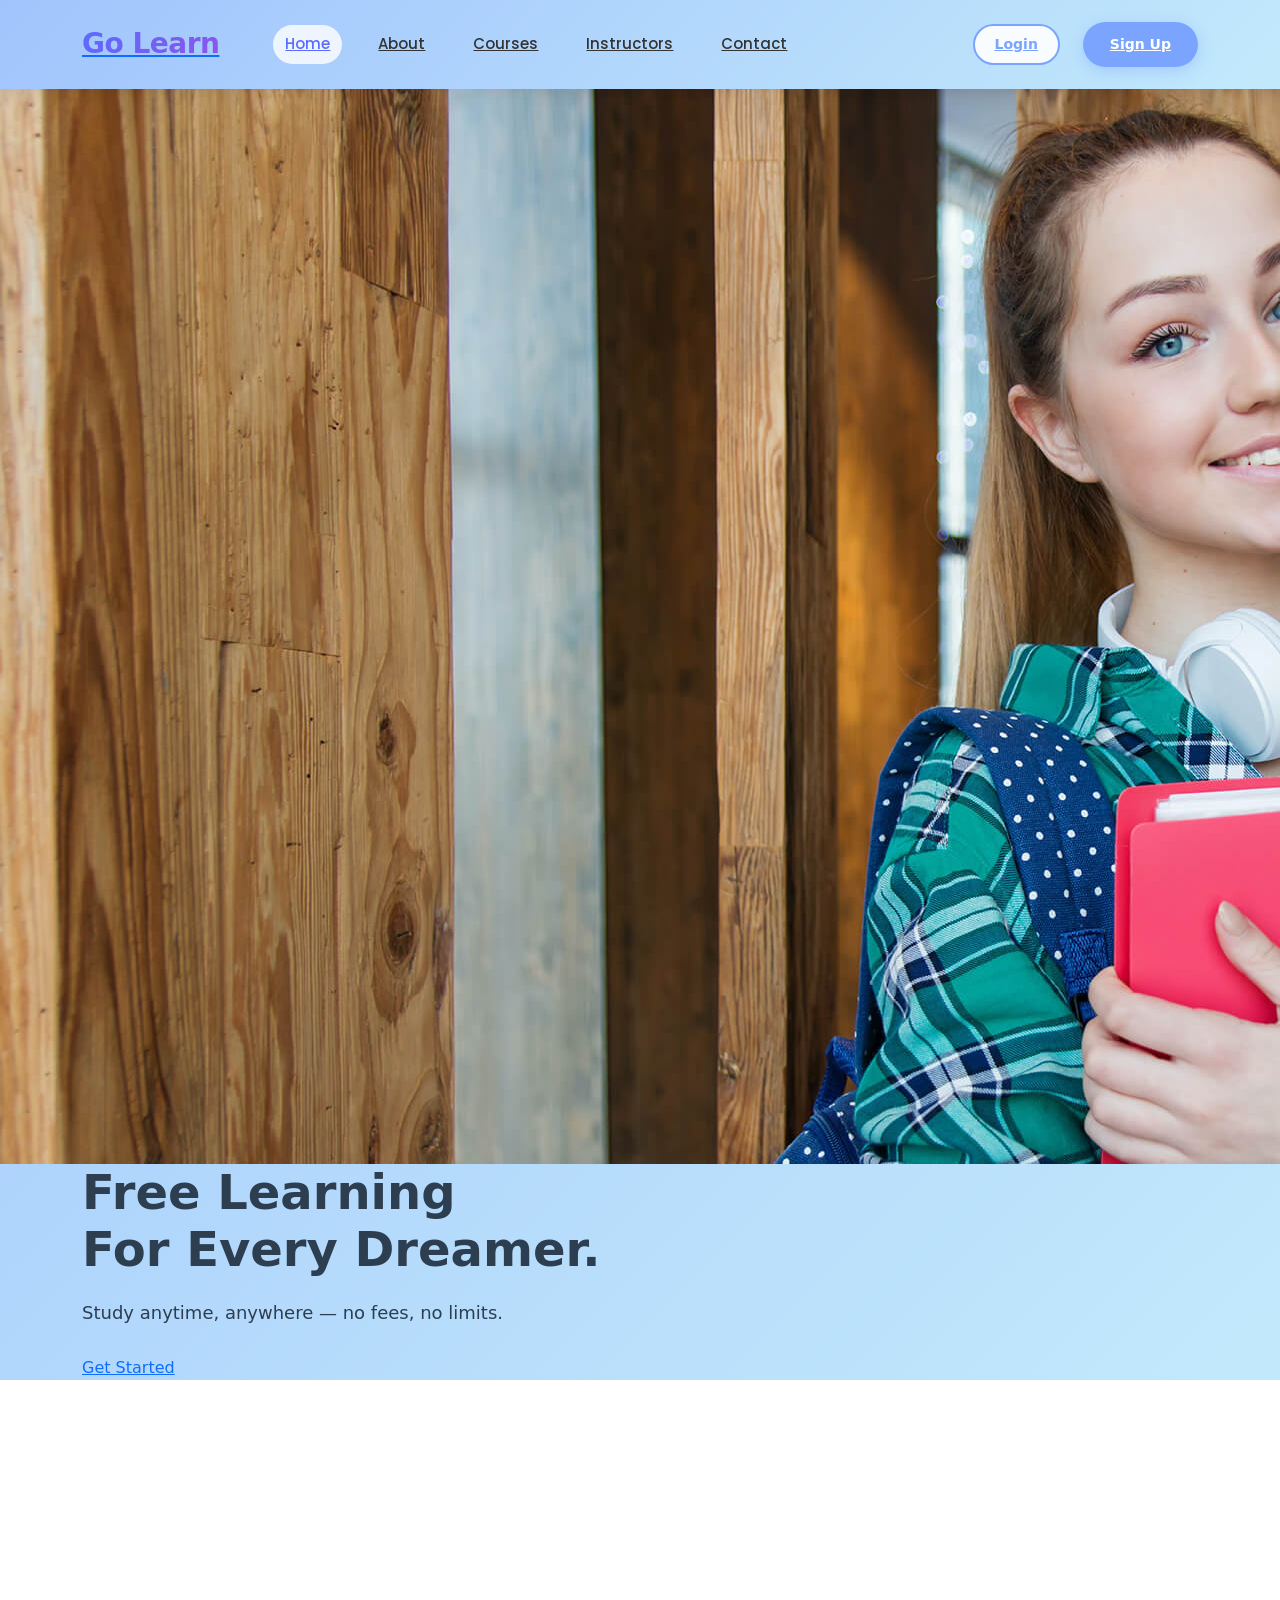
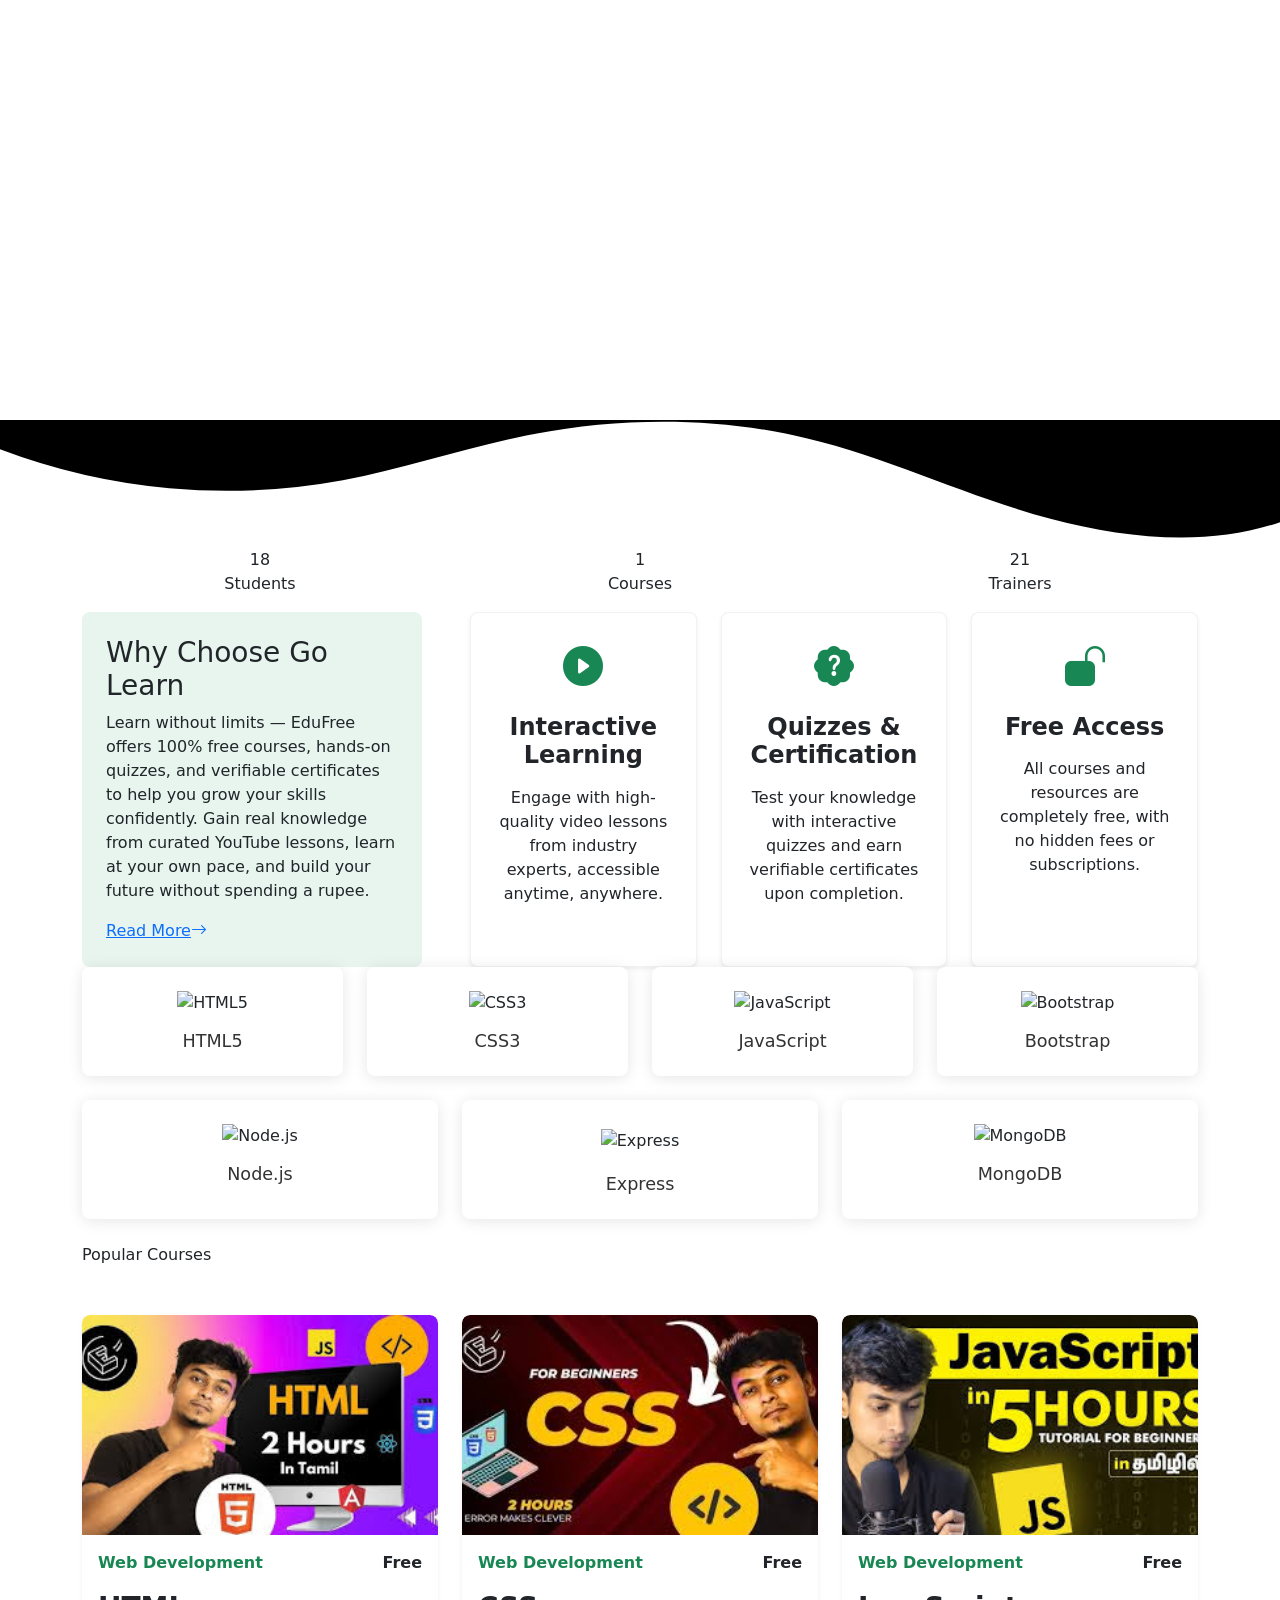
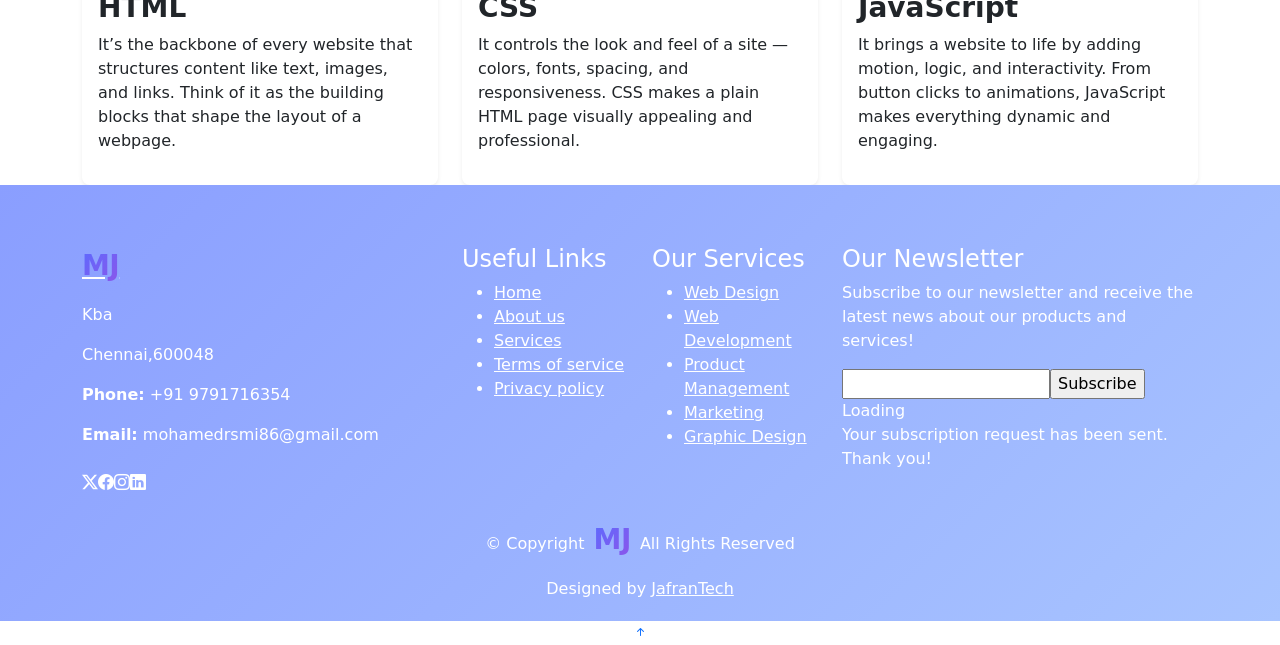
==== index.html @ d116681b "commit" ====
<!DOCTYPE html>
<html lang="en">

<head>
  <meta charset="utf-8">
  <meta content="width=device-width, initial-scale=1.0" name="viewport">
  <title>Index - Mentor Bootstrap Template</title>
  <meta name="description" content="">
  <meta name="keywords" content="">

  <!-- Favicons -->
  <link href="assets/img/favicon.png" rel="icon">
  <link href="assets/img/apple-touch-icon.png" rel="apple-touch-icon">

  <!-- Fonts -->
  <link href="https://fonts.googleapis.com" rel="preconnect">
  <link href="https://fonts.gstatic.com" rel="preconnect" crossorigin>
  <link href="https://fonts.googleapis.com/css2?family=Open+Sans:ital,wght@0,300;0,400;0,500;0,600;0,700;0,800;1,300;1,400;1,500;1,600;1,700;1,800&family=Poppins:ital,wght@0,100;0,200;0,300;0,400;0,500;0,600;0,700;0,800;0,900;1,100;1,200;1,300;1,400;1,500;1,600;1,700;1,800;1,900&family=Raleway:ital,wght@0,100;0,200;0,300;0,400;0,500;0,600;0,700;0,800;0,900;1,100;1,200;1,300;1,400;1,500;1,600;1,700;1,800;1,900&display=swap" rel="stylesheet">

  <!-- Vendor CSS Files -->
  <link href="assets/vendor/bootstrap/css/bootstrap.min.css" rel="stylesheet">
  <link href="assets/vendor/bootstrap-icons/bootstrap-icons.css" rel="stylesheet">
  <link href="assets/vendor/aos/aos.css" rel="stylesheet">
  <link href="assets/vendor/glightbox/css/glightbox.min.css" rel="stylesheet">
  <link href="assets/vendor/swiper/swiper-bundle.min.css" rel="stylesheet">

  <!-- Main CSS File -->
  <link href="assets/css/main.css" rel="stylesheet">
  <!-- Custom CSS -->
  <link href="assets/css/custom.css" rel="stylesheet">

  <!-- =======================================================
  * Template Name: Mentor
  * Template URL: https://bootstrapmade.com/mentor-free-education-bootstrap-theme/
  * Updated: Jul 07 2025 with Bootstrap v5.3.7
  * Author: BootstrapMade.com
  * License: https://bootstrapmade.com/license/
  ======================================================== -->
</head>

<body class="index-page">

  <header id="header" class="header d-flex align-items-center sticky-top">
    <div class="container-fluid container-xl position-relative d-flex align-items-center">
      <a href="index.html" class="logo d-flex align-items-center">
        <h1 class="sitename">Go Learn</h1>
      </a>

      <nav id="navmenu" class="navmenu">
        <ul>
          <li><a href="index.html" class="active">Home</a></li>
          <li><a href="about.html">About</a></li>
          <li><a href="courses.html">Courses</a></li>
          <li><a href="trainers.html">Instructors</a></li>
          <li><a href="contact.html">Contact</a></li>
        </ul>
        <i class="mobile-nav-toggle d-xl-none bi bi-list"></i>
      </nav>

      <div class="header-actions">
        <a href="login.html" class="btn-login me-2">Login</a>
        <a href="register.html" class="btn-getstarted">Sign Up</a>
      </div>
    </div>
  </header>
  
  <!-- Mobile Navigation Toggle Script -->
  <script>
    document.addEventListener('DOMContentLoaded', function() {
      const mobileNavToggle = document.querySelector('.mobile-nav-toggle');
      const navmenu = document.getElementById('navmenu');
      
      if (mobileNavToggle && navmenu) {
        mobileNavToggle.addEventListener('click', function(e) {
          navmenu.classList.toggle('mobile-nav-active');
          this.classList.toggle('bi-list');
          this.classList.toggle('bi-x');
        });
      }
      
      // Close mobile menu when clicking on a nav link
      document.querySelectorAll('#navmenu a').forEach(navLink => {
        navLink.addEventListener('click', () => {
          if (navmenu.classList.contains('mobile-nav-active')) {
            mobileNavToggle.click();
          }
        });
      });
    });
  </script>

  <main class="main">

    <!-- Hero Section -->
    <section id="hero" class="hero section">
      <img src="assets/img/hero-bg.jpg" alt="" data-aos="fade-in">
      <div class="container">
        <h2 data-aos="fade-up" data-aos-delay="100">Free Learning <br>For Every Dreamer.</h2>
        <p data-aos="fade-up" data-aos-delay="200">Study anytime, anywhere — no fees, no limits.</p>
        <div class="d-flex mt-4" data-aos="fade-up" data-aos-delay="300">
          <a href="courses.html" class="btn-get-started">Get Started</a>
        </div>
      </div>
    </section><!-- /Hero Section -->
    
    <!-- Video Section -->
    <section id="video" class="video-section" style="width: 100%; overflow: hidden; margin: 0; padding: 0; line-height: 0;">
      <video autoplay loop muted playsinline style="width: 100%; display: block; margin: 0; padding: 0; line-height: 0;">
        <source src="assets/video/ad.mp4" type="video/mp4">
        Your browser does not support the video tag.
      </video>
    </section><!-- /Video Section -->
    
    <div class="hero-shape">
      <svg data-name="Layer 1" xmlns="http://www.w3.org/2000/svg" viewBox="0 0 1200 120" preserveAspectRatio="none">
        <path d="M321.39,56.44c58-10.79,114.16-30.13,172-41.86,82.39-16.72,168.19-17.73,250.45-.39C823.78,31,906.67,72,985.66,92.83c70.05,18.48,146.53,26.09,214.34,3V0H0V27.35A600.21,600.21,0,0,0,321.39,56.44Z" class="shape-fill"></path>
      </svg>
    </div>
    
    <style>
      /* Section spacing */
      .section {
        padding: 0 !important;
      }
      /* Add space after video section */
      #video {
        margin-bottom: 30px;
      }
      /* Hide video controls and make it non-interactive */
      video::-webkit-media-controls {
        display: none !important;
      }
      video::-webkit-media-controls-enclosure {
        display: none !important;
      }
      video::-webkit-media-controls-panel {
        display: none !important;
      }
      video::-webkit-media-controls-play-button {
        display: none !important;
      }
      video::-webkit-media-controls-start-playback-button {
        display: none !important;
      }
      video::-webkit-media-controls-timeline {
        display: none !important;
      }
      video::-webkit-media-controls-current-time-display {
        display: none !important;
      }
      video::-webkit-media-controls-time-remaining-display {
        display: none !important;
      }
      video::-webkit-media-controls-mute-button {
        display: none !important;
      }
      video::-webkit-media-controls-volume-slider {
        display: none !important;
      }
      video::-webkit-media-controls-fullscreen-button {
        display: none !important;
      }
      
      /* Make video non-interactive */
      video {
        pointer-events: none;
        -webkit-tap-highlight-color: transparent;
        -webkit-touch-callout: none;
        -webkit-user-select: none;
        -khtml-user-select: none;
        -moz-user-select: none;
        -ms-user-select: none;
        user-select: none;
      }
      
      /* Remove any default video styling */
      video:focus {
        outline: none;
      }
    </style>

    <!-- Counts Section -->
    <section id="counts" class="section counts light-background">

      <div class="container" data-aos="fade-up" data-aos-delay="100">

        <div class="row gy-4">

          <div class="col-lg-4 col-md-6">
            <div class="stats-item text-center w-100 h-100">
              <span data-purecounter-start="0" data-purecounter-end="20" data-purecounter-duration="1" class="purecounter"></span>
              <p>Students</p>
            </div>
          </div><!-- End Stats Item -->

          <div class="col-lg-4 col-md-6">
            <div class="stats-item text-center w-100 h-100">
              <span data-purecounter-start="0" data-purecounter-end="1" data-purecounter-duration="1" class="purecounter"></span>
              <p>Courses</p>
            </div>
          </div><!-- End Stats Item -->

          

          <div class="col-lg-4 col-md-6">
            <div class="stats-item text-center w-100 h-100">
              <span data-purecounter-start="0" data-purecounter-end="24" data-purecounter-duration="1" class="purecounter"></span>
              <p>Trainers</p>
            </div>
          </div><!-- End Stats Item -->

        </div>

      </div>

    </section><!-- /Counts Section -->

    <!-- Why Us Section -->
    <section id="why-us" class="why-us section-bg">
      <div class="container" data-aos="fade-up">
        <div class="row gx-lg-5">
          <div class="col-lg-4 d-flex flex-column justify-content-center pe-lg-4">
            <div class="content p-4 rounded-3" style="background-color: #e7f5ee;">
              <h3>Why Choose Go Learn</h3>
              <p>
                Learn without limits — EduFree offers 100% free courses, hands-on quizzes, and verifiable certificates to help you grow your skills confidently. Gain real knowledge from curated YouTube lessons, learn at your own pace, and build your future without spending a rupee.
              </p>
              <div class="text-center text-lg-start">
                <a href="#" class="btn-read-more d-inline-flex align-items-center justify-content-center align-self-center">
                  <span>Read More</span>
                  <i class="bi bi-arrow-right"></i>
                </a>
              </div>
            </div>
          </div><!-- End Why Box -->

          <div class="col-lg-8 d-flex align-items-stretch">
            <div class="row g-4" data-aos="fade-up" data-aos-delay="200">
              <!-- Feature Card 1 -->
              <div class="col-md-4">
                <div class="feature-card h-100 p-4 rounded-3 bg-white shadow-sm">
                  <div class="feature-icon mb-3 text-center">
                    <i class="bi bi-play-circle-fill text-success" style="font-size: 2.5rem;"></i>
                  </div>
                  <h4 class="text-center mb-3 fw-semibold">Interactive Learning</h4>
                  <p class="text-center mb-0">Engage with high-quality video lessons from industry experts, accessible anytime, anywhere.</p>
                </div>
              </div>

              <!-- Feature Card 2 -->
              <div class="col-md-4">
                <div class="feature-card h-100 p-4 rounded-3 bg-white shadow-sm">
                  <div class="feature-icon mb-3 text-center">
                    <i class="bi bi-patch-question-fill text-success" style="font-size: 2.5rem;"></i>
                  </div>
                  <h4 class="text-center mb-3 fw-semibold">Quizzes & Certification</h4>
                  <p class="text-center mb-0">Test your knowledge with interactive quizzes and earn verifiable certificates upon completion.</p>
                </div>
              </div>

              <!-- Feature Card 3 -->
              <div class="col-md-4">
                <div class="feature-card h-100 p-4 rounded-3 bg-white shadow-sm">
                  <div class="feature-icon mb-3 text-center">
                    <i class="bi bi-unlock-fill text-success" style="font-size: 2.5rem;"></i>
                  </div>
                  <h4 class="text-center mb-3 fw-semibold">Free Access</h4>
                  <p class="text-center mb-0">All courses and resources are completely free, with no hidden fees or subscriptions.</p>
                </div>
              </div>
                </div>
              </div>
            </div>
          </div>

        </div>

      </div>

    </section><!-- /Why Us Section -->

    <!-- Tech Stack Section -->
    <section id="tech-stack" class="tech-stack section">
      <div class="container">
        <div class="row gy-4">
          <div class="col-lg-3 col-md-4 col-6" data-aos="fade-up" data-aos-delay="100">
            <div class="tech-item text-center p-4">
              <img src="https://cdn.jsdelivr.net/gh/devicons/devicon/icons/html5/html5-original.svg" alt="HTML5" class="img-fluid mb-3" style="height: 60px;">
              <h4>HTML5</h4>
            </div>
          </div>
          
          <div class="col-lg-3 col-md-4 col-6" data-aos="fade-up" data-aos-delay="200">
            <div class="tech-item text-center p-4">
              <img src="https://cdn.jsdelivr.net/gh/devicons/devicon/icons/css3/css3-original.svg" alt="CSS3" class="img-fluid mb-3" style="height: 60px;">
              <h4>CSS3</h4>
            </div>
          </div>
          
          <div class="col-lg-3 col-md-4 col-6" data-aos="fade-up" data-aos-delay="300">
            <div class="tech-item text-center p-4">
              <img src="https://cdn.jsdelivr.net/gh/devicons/devicon/icons/javascript/javascript-original.svg" alt="JavaScript" class="img-fluid mb-3" style="height: 60px;">
              <h4>JavaScript</h4>
            </div>
          </div>
          
          <div class="col-lg-3 col-md-4 col-6" data-aos="fade-up" data-aos-delay="400">
            <div class="tech-item text-center p-4">
              <img src="https://cdn.jsdelivr.net/gh/devicons/devicon/icons/bootstrap/bootstrap-original.svg" alt="Bootstrap" class="img-fluid mb-3" style="height: 60px;">
              <h4>Bootstrap</h4>
            </div>
          </div>
          
          <div class="col-lg-4 col-md-4 col-6 mx-auto" data-aos="fade-up" data-aos-delay="500">
            <div class="tech-item text-center p-4">
              <img src="https://cdn.jsdelivr.net/gh/devicons/devicon/icons/nodejs/nodejs-original.svg" alt="Node.js" class="img-fluid mb-3" style="height: 60px;">
              <h4>Node.js</h4>
            </div>
          </div>
          
          <div class="col-lg-4 col-md-4 col-6 mx-auto" data-aos="fade-up" data-aos-delay="600">
            <div class="tech-item text-center p-4">
              <img src="https://cdn.jsdelivr.net/gh/devicons/devicon/icons/express/express-original.svg" alt="Express" class="img-fluid mb-3" style="height: 60px; background: white; padding: 5px; border-radius: 4px;">
              <h4>Express</h4>
            </div>
          </div>
          
          <div class="col-lg-4 col-md-4 col-6 mx-auto" data-aos="fade-up" data-aos-delay="700">
            <div class="tech-item text-center p-4">
              <img src="https://cdn.jsdelivr.net/gh/devicons/devicon/icons/mongodb/mongodb-original.svg" alt="MongoDB" class="img-fluid mb-3" style="height: 60px;">
              <h4>MongoDB</h4>
            </div>
          </div>
        </div>
      </div>
    </section>
    <br><!-- /Tech Stack Section -->
    
    <style>
      /* Feature Cards Styling */
      .feature-card {
        transition: transform 0.3s ease, box-shadow 0.3s ease;
        border: 1px solid rgba(0, 0, 0, 0.05);
      }
      .feature-card:hover {
        transform: translateY(-5px);
        box-shadow: 0 10px 25px rgba(0, 0, 0, 0.1) !important;
      }
      .feature-icon i {
        transition: transform 0.3s ease;
      }
      .feature-card:hover .feature-icon i {
        transform: scale(1.1);
      }

      .tech-item {
        background: #fff;
        border-radius: 8px;
        box-shadow: 0 2px 15px rgba(0, 0, 0, 0.1);
        transition: transform 0.3s ease, box-shadow 0.3s ease;
        height: 100%;
      }
      .tech-item:hover {
        transform: translateY(-5px);
        box-shadow: 0 5px 20px rgba(0, 0, 0, 0.15);
      }
      .tech-item h4 {
        margin: 0;
        font-size: 1.1rem;
        color: #333;
      }
      /* Course card image styling */
      .course-item img {
        width: 100%;
        height: 200px; /* Fixed height for all images */
        object-fit: cover; /* Ensures the image covers the area while maintaining aspect ratio */
        object-position: center; /* Centers the image within the container */
        border-top-left-radius: 8px;
        border-top-right-radius: 8px;
      }
      /* Ensure the card takes full height and has consistent spacing */
      .course-item {
        display: flex;
        flex-direction: column;
        height: 100%;
        border-radius: 8px;
        overflow: hidden;
        box-shadow: 0 2px 15px rgba(0, 0, 0, 0.1);
        transition: transform 0.3s ease, box-shadow 0.3s ease;
      }
      .course-item:hover {
        transform: translateY(-5px);
        box-shadow: 0 5px 20px rgba(0, 0, 0, 0.15);
      }
      .course-content {
        flex: 1;
        padding: 20px;
        display: flex;
        flex-direction: column;
      }
      .description {
        flex: 1;
        margin-bottom: 15px;
      }
    </style>

    <!-- Courses Section -->
    <section id="courses" class="courses section">
      <div class="container" data-aos="fade-up">
        <!-- Section Title -->
        <div class="section-title mb-5">
         
          <p>Popular Courses</p>
        </div><!-- End Section Title -->

       <div class="row g-4">

  <!-- HTML COURSE -->
  <div class="col-lg-4 col-md-6 d-flex align-items-stretch" data-aos="zoom-in" data-aos-delay="100">
    <div class="course-item shadow-sm rounded-3 overflow-hidden d-flex flex-column w-100">
      <img src="assets/img/html thumbnail.jpeg" class="img-fluid" alt="HTML Course" style="height:220px; object-fit:cover;">
      <div class="course-content d-flex flex-column flex-grow-1 p-3">
        <div class="d-flex justify-content-between align-items-center mb-3">
          <p class="category mb-0 text-success fw-semibold">Web Development</p>
          <p class="price mb-0 fw-semibold">Free</p>
        </div>

        <h3 class="fw-bold"><a href="course-details.html" class="text-decoration-none text-dark">HTML</a></h3>
        <p class="description flex-grow-1 mb-3">It’s the backbone of every website that structures content like text, images, and links.
          Think of it as the building blocks that shape the layout of a webpage.</p>
      </div>
    </div>
  </div>
  <!-- End Course Item -->

  <!-- CSS COURSE -->
  <div class="col-lg-4 col-md-6 d-flex align-items-stretch" data-aos="zoom-in" data-aos-delay="200">
    <div class="course-item shadow-sm rounded-3 overflow-hidden d-flex flex-column w-100">
      <img src="assets/img/css thumbnail.jpeg" class="img-fluid" alt="CSS Course" style="height:220px; object-fit:cover;">
      <div class="course-content d-flex flex-column flex-grow-1 p-3">
        <div class="d-flex justify-content-between align-items-center mb-3">
          <p class="category mb-0 text-success fw-semibold">Web Development</p>
          <p class="price mb-0 fw-semibold">Free</p>
        </div>

        <h3 class="fw-bold"><a href="course-details.html" class="text-decoration-none text-dark">CSS</a></h3>
        <p class="description flex-grow-1 mb-3">It controls the look and feel of a site — colors, fonts, spacing, and responsiveness.
          CSS makes a plain HTML page visually appealing and professional.</p>

        <div class="trainer d-flex justify-content-between align-items-center mt-auto">
        
          
        </div>
      </div>
    </div>
  </div>
  <!-- End Course Item -->

  <!-- JAVASCRIPT COURSE -->
  <div class="col-lg-4 col-md-6 d-flex align-items-stretch" data-aos="zoom-in" data-aos-delay="300">
    <div class="course-item shadow-sm rounded-3 overflow-hidden d-flex flex-column w-100">
      <img src="assets/img/js thumbnail.jpeg" class="img-fluid" alt="JavaScript Course" style="height:220px; object-fit:cover;">
      <div class="course-content d-flex flex-column flex-grow-1 p-3">
        <div class="d-flex justify-content-between align-items-center mb-3">
          <p class="category mb-0 text-success fw-semibold">Web Development</p>
          <p class="price mb-0 fw-semibold">Free</p>
        </div>

        <h3 class="fw-bold"><a href="course-details.html" class="text-decoration-none text-dark">JavaScript</a></h3>
        <p class="description flex-grow-1 mb-3">It brings a website to life by adding motion, logic, and interactivity.
          From button clicks to animations, JavaScript makes everything dynamic and engaging.</p>

        <div class="trainer d-flex justify-content-between align-items-center mt-auto">
          
      </div>
    </div>
  </div>
  <!-- End Course Item -->

</div>

      </div>
    </section><!-- /Courses Section -->

  
   

  </main>

  <footer id="footer" class="footer position-relative light-background">

    <div class="container footer-top">
      <div class="row gy-4">
        <div class="col-lg-4 col-md-6 footer-about">
          <a href="index.html" class="logo d-flex align-items-center">
            <span class="sitename">MJ</span>
          </a>
          <div class="footer-contact pt-3">
            <p>Kba </p>
            <p>Chennai,600048</p>
            <p class="mt-3"><strong>Phone:</strong> <span>+91 9791716354</span></p>
            <p><strong>Email:</strong> <span>mohamedrsmi86@gmail.com</span></p>
          </div>
          <div class="social-links d-flex mt-4">
            <a href=""><i class="bi bi-twitter-x"></i></a>
            <a href=""><i class="bi bi-facebook"></i></a>
            <a href=""><i class="bi bi-instagram"></i></a>
            <a href=""><i class="bi bi-linkedin"></i></a>
          </div>
        </div>

        <div class="col-lg-2 col-md-3 footer-links">
          <h4>Useful Links</h4>
          <ul>
            <li><a href="#">Home</a></li>
            <li><a href="#">About us</a></li>
            <li><a href="#">Services</a></li>
            <li><a href="#">Terms of service</a></li>
            <li><a href="#">Privacy policy</a></li>
          </ul>
        </div>

        <div class="col-lg-2 col-md-3 footer-links">
          <h4>Our Services</h4>
          <ul>
            <li><a href="#">Web Design</a></li>
            <li><a href="#">Web Development</a></li>
            <li><a href="#">Product Management</a></li>
            <li><a href="#">Marketing</a></li>
            <li><a href="#">Graphic Design</a></li>
          </ul>
        </div>

        <div class="col-lg-4 col-md-12 footer-newsletter">
          <h4>Our Newsletter</h4>
          <p>Subscribe to our newsletter and receive the latest news about our products and services!</p>
          <form action="forms/newsletter.php" method="post" class="php-email-form">
            <div class="newsletter-form"><input type="email" name="email"><input type="submit" value="Subscribe"></div>
            <div class="loading">Loading</div>
            <div class="error-message"></div>
            <div class="sent-message">Your subscription request has been sent. Thank you!</div>
          </form>
        </div>

      </div>
    </div>

    <div class="container copyright text-center mt-4">
      <p>© <span>Copyright</span> <strong class="px-1 sitename">MJ</strong> <span>All Rights Reserved</span></p>
      <div class="credits">
        <!-- All the links in the footer should remain intact. -->
        <!-- You can delete the links only if you've purchased the pro version. -->
        <!-- Licensing information: https://bootstrapmade.com/license/ -->
        <!-- Purchase the pro version with working PHP/AJAX contact form: [buy-url] -->
        Designed by <a href="#">JafranTech</a>
      </div>
    </div>

  </footer>

  <!-- Scroll Top -->
  <a href="#" id="scroll-top" class="scroll-top d-flex align-items-center justify-content-center"><i class="bi bi-arrow-up-short"></i></a>

  <!-- Preloader -->
  <div id="preloader"></div>

  <!-- Vendor JS Files -->
  <script src="assets/vendor/bootstrap/js/bootstrap.bundle.min.js"></script>
  <script src="assets/vendor/php-email-form/validate.js"></script>
  <script src="assets/vendor/aos/aos.js"></script>
  <script src="assets/vendor/glightbox/js/glightbox.min.js"></script>
  <script src="assets/vendor/purecounter/purecounter_vanilla.js"></script>
  <script src="assets/vendor/swiper/swiper-bundle.min.js"></script>

  <!-- Main JS File -->
  <script src="assets/js/main.js"></script>

</body>

</html>
---- assets/css/main.css ----
/**
* Template Name: Mentor
* Template URL: https://bootstrapmade.com/mentor-free-education-bootstrap-theme/
* Updated: Jul 07 2025 with Bootstrap v5.3.7
* Author: BootstrapMade.com
* License: https://bootstrapmade.com/license/
*/

/*--------------------------------------------------------------
# Font & Color Variables
# Help: https://bootstrapmade.com/color-system/
--------------------------------------------------------------*/
/* Fonts */
:root {
  --default-font: "Open Sans",  system-ui, -apple-system, "Segoe UI", Roboto, "Helvetica Neue", Arial, "Noto Sans", "Liberation Sans", sans-serif, "Apple Color Emoji", "Segoe UI Emoji", "Segoe UI Symbol", "Noto Color Emoji";
  --heading-font: "Raleway",  sans-serif;
  --nav-font: "Poppins",  sans-serif;
}

/* Global Colors - The following color variables are used throughout the website. Updating them here will change the color scheme of the entire website */
:root { 
  --background-color: #ffffff; /* Background color for the entire website, including individual sections */
  --default-color: #444444; /* Default color used for the majority of the text content across the entire website */
  --heading-color: #37423b; /* Color for headings, subheadings and title throughout the website */
  --accent-color: #5fcf80; /* Accent color that represents your brand on the website. It's used for buttons, links, and other elements that need to stand out */
  --surface-color: #ffffff; /* The surface color is used as a background of boxed elements within sections, such as cards, icon boxes, or other elements that require a visual separation from the global background. */
  --contrast-color: #ffffff; /* Contrast color for text, ensuring readability against backgrounds of accent, heading, or default colors. */
}

/* Nav Menu Colors - The following color variables are used specifically for the navigation menu. They are separate from the global colors to allow for more customization options */
:root {
  --nav-color: #272828;  /* The default color of the main navmenu links */
  --nav-hover-color: #5fcf80; /* Applied to main navmenu links when they are hovered over or active */
  --nav-mobile-background-color: #ffffff; /* Used as the background color for mobile navigation menu */
  --nav-dropdown-background-color: #ffffff; /* Used as the background color for dropdown items that appear when hovering over primary navigation items */
  --nav-dropdown-color: #272828; /* Used for navigation links of the dropdown items in the navigation menu. */
  --nav-dropdown-hover-color: #5fcf80; /* Similar to --nav-hover-color, this color is applied to dropdown navigation links when they are hovered over. */
}

/* Color Presets - These classes override global colors when applied to any section or element, providing reuse of the sam color scheme. */

.light-background {
  --background-color: #f9f9f9;
  --surface-color: #ffffff;
}

.dark-background {
  --background-color: #060606;
  --default-color: #ffffff;
  --heading-color: #ffffff;
  --surface-color: #252525;
  --contrast-color: #ffffff;
}

/* Smooth scroll */
:root {
  scroll-behavior: smooth;
}

/*--------------------------------------------------------------
# General Styling & Shared Classes
--------------------------------------------------------------*/
body {
  color: var(--default-color);
  background-color: var(--background-color);
  font-family: var(--default-font);
}

a {
  color: var(--accent-color);
  text-decoration: none;
  transition: 0.3s;
}

a:hover {
  color: color-mix(in srgb, var(--accent-color), transparent 25%);
  text-decoration: none;
}

h1,
h2,
h3,
h4,
h5,
h6 {
  color: var(--heading-color);
  font-family: var(--heading-font);
}

/* PHP Email Form Messages
------------------------------*/
.php-email-form .error-message {
  display: none;
  background: #df1529;
  color: #ffffff;
  text-align: left;
  padding: 15px;
  margin-bottom: 24px;
  font-weight: 600;
}

.php-email-form .sent-message {
  display: none;
  color: #ffffff;
  background: #059652;
  text-align: center;
  padding: 15px;
  margin-bottom: 24px;
  font-weight: 600;
}

.php-email-form .loading {
  display: none;
  background: var(--surface-color);
  text-align: center;
  padding: 15px;
  margin-bottom: 24px;
}

.php-email-form .loading:before {
  content: "";
  display: inline-block;
  border-radius: 50%;
  width: 24px;
  height: 24px;
  margin: 0 10px -6px 0;
  border: 3px solid var(--accent-color);
  border-top-color: var(--surface-color);
  animation: php-email-form-loading 1s linear infinite;
}

@keyframes php-email-form-loading {
  0% {
    transform: rotate(0deg);
  }

  100% {
    transform: rotate(360deg);
  }
}

/* Pulsating Play Button
------------------------------*/
.pulsating-play-btn {
  width: 94px;
  height: 94px;
  background: radial-gradient(var(--accent-color) 50%, color-mix(in srgb, var(--accent-color), transparent 75%) 52%);
  border-radius: 50%;
  display: block;
  position: relative;
  overflow: hidden;
}

.pulsating-play-btn:before {
  content: "";
  position: absolute;
  width: 120px;
  height: 120px;
  animation-delay: 0s;
  animation: pulsate-play-btn 2s;
  animation-direction: forwards;
  animation-iteration-count: infinite;
  animation-timing-function: steps;
  opacity: 1;
  border-radius: 50%;
  border: 5px solid color-mix(in srgb, var(--accent-color), transparent 30%);
  top: -15%;
  left: -15%;
  background: rgba(198, 16, 0, 0);
}

.pulsating-play-btn:after {
  content: "";
  position: absolute;
  left: 50%;
  top: 50%;
  transform: translateX(-40%) translateY(-50%);
  width: 0;
  height: 0;
  border-top: 10px solid transparent;
  border-bottom: 10px solid transparent;
  border-left: 15px solid #fff;
  z-index: 100;
  transition: all 400ms cubic-bezier(0.55, 0.055, 0.675, 0.19);
}

.pulsating-play-btn:hover:before {
  content: "";
  position: absolute;
  left: 50%;
  top: 50%;
  transform: translateX(-40%) translateY(-50%);
  width: 0;
  height: 0;
  border: none;
  border-top: 10px solid transparent;
  border-bottom: 10px solid transparent;
  border-left: 15px solid #fff;
  z-index: 200;
  animation: none;
  border-radius: 0;
}

.pulsating-play-btn:hover:after {
  border-left: 15px solid var(--accent-color);
  transform: scale(20);
}

@keyframes pulsate-play-btn {
  0% {
    transform: scale(0.6, 0.6);
    opacity: 1;
  }

  100% {
    transform: scale(1, 1);
    opacity: 0;
  }
}

/*--------------------------------------------------------------
# Global Header
--------------------------------------------------------------*/
.header {
  color: var(--default-color);
  background-color: var(--background-color);
  padding: 15px 0;
  transition: all 0.5s;
  z-index: 997;
}

.header .logo {
  line-height: 1;
}

.header .logo img {
  max-height: 36px;
  margin-right: 8px;
}

.header .logo h1 {
  font-weight: 700;
  font-size: 30px;
  margin: 0;
  letter-spacing: 1px;
  text-transform: uppercase;
  color: var(--accent-color);
}

.header .btn-getstarted,
.header .btn-getstarted:focus {
  color: var(--contrast-color);
  background: var(--accent-color);
  font-size: 14px;
  padding: 8px 25px;
  margin: 0 0 0 30px;
  border-radius: 50px;
  transition: 0.3s;
}

.header .btn-getstarted:hover,
.header .btn-getstarted:focus:hover {
  color: var(--contrast-color);
  background: color-mix(in srgb, var(--accent-color), transparent 15%);
}

@media (max-width: 1200px) {
  .header .logo {
    order: 1;
  }

  .header .btn-getstarted {
    order: 2;
    margin: 0 15px 0 0;
    padding: 6px 15px;
  }

  .header .navmenu {
    order: 3;
  }
}

.scrolled .header {
  box-shadow: 0px 0 18px rgba(0, 0, 0, 0.1);
}

/*--------------------------------------------------------------
# Navigation Menu
--------------------------------------------------------------*/
/* Navmenu - Desktop */
@media (min-width: 1200px) {
  .navmenu {
    padding: 0;
  }

  .navmenu ul {
    margin: 0;
    padding: 0;
    display: flex;
    list-style: none;
    align-items: center;
  }

  .navmenu li {
    position: relative;
  }

  .navmenu a,
  .navmenu a:focus {
    color: var(--nav-color);
    padding: 18px 15px;
    font-size: 16px;
    font-family: var(--nav-font);
    font-weight: 400;
    display: flex;
    align-items: center;
    justify-content: space-between;
    white-space: nowrap;
    transition: 0.3s;
  }

  .navmenu a i,
  .navmenu a:focus i {
    font-size: 12px;
    line-height: 0;
    margin-left: 5px;
    transition: 0.3s;
  }

  .navmenu li:last-child a {
    padding-right: 0;
  }

  .navmenu li:hover>a,
  .navmenu .active,
  .navmenu .active:focus {
    color: var(--nav-hover-color);
  }

  .navmenu .dropdown ul {
    margin: 0;
    padding: 10px 0;
    background: var(--nav-dropdown-background-color);
    display: block;
    position: absolute;
    visibility: hidden;
    left: 14px;
    top: 130%;
    opacity: 0;
    transition: 0.3s;
    border-radius: 4px;
    z-index: 99;
    box-shadow: 0px 0px 30px rgba(0, 0, 0, 0.1);
  }

  .navmenu .dropdown ul li {
    min-width: 200px;
  }

  .navmenu .dropdown ul a {
    padding: 10px 20px;
    font-size: 15px;
    text-transform: none;
    color: var(--nav-dropdown-color);
  }

  .navmenu .dropdown ul a i {
    font-size: 12px;
  }

  .navmenu .dropdown ul a:hover,
  .navmenu .dropdown ul .active:hover,
  .navmenu .dropdown ul li:hover>a {
    color: var(--nav-dropdown-hover-color);
  }

  .navmenu .dropdown:hover>ul {
    opacity: 1;
    top: 100%;
    visibility: visible;
  }

  .navmenu .dropdown .dropdown ul {
    top: 0;
    left: -90%;
    visibility: hidden;
  }

  .navmenu .dropdown .dropdown:hover>ul {
    opacity: 1;
    top: 0;
    left: -100%;
    visibility: visible;
  }
}

/* Navmenu - Mobile */
@media (max-width: 1199px) {
  .mobile-nav-toggle {
    color: var(--nav-color);
    font-size: 28px;
    line-height: 0;
    margin-right: 10px;
    cursor: pointer;
    transition: color 0.3s;
  }

  .navmenu {
    padding: 0;
    z-index: 9997;
  }

  .navmenu ul {
    display: none;
    list-style: none;
    position: absolute;
    inset: 60px 20px 20px 20px;
    padding: 10px 0;
    margin: 0;
    border-radius: 6px;
    background-color: var(--nav-mobile-background-color);
    border: 1px solid color-mix(in srgb, var(--default-color), transparent 90%);
    box-shadow: none;
    overflow-y: auto;
    transition: 0.3s;
    z-index: 9998;
  }

  .navmenu a,
  .navmenu a:focus {
    color: var(--nav-dropdown-color);
    padding: 10px 20px;
    font-family: var(--nav-font);
    font-size: 17px;
    font-weight: 500;
    display: flex;
    align-items: center;
    justify-content: space-between;
    white-space: nowrap;
    transition: 0.3s;
  }

  .navmenu a i,
  .navmenu a:focus i {
    font-size: 12px;
    line-height: 0;
    margin-left: 5px;
    width: 30px;
    height: 30px;
    display: flex;
    align-items: center;
    justify-content: center;
    border-radius: 50%;
    transition: 0.3s;
    background-color: color-mix(in srgb, var(--accent-color), transparent 90%);
  }

  .navmenu a i:hover,
  .navmenu a:focus i:hover {
    background-color: var(--accent-color);
    color: var(--contrast-color);
  }

  .navmenu a:hover,
  .navmenu .active,
  .navmenu .active:focus {
    color: var(--nav-dropdown-hover-color);
  }

  .navmenu .active i,
  .navmenu .active:focus i {
    background-color: var(--accent-color);
    color: var(--contrast-color);
    transform: rotate(180deg);
  }

  .navmenu .dropdown ul {
    position: static;
    display: none;
    z-index: 99;
    padding: 10px 0;
    margin: 10px 20px;
    background-color: var(--nav-dropdown-background-color);
    transition: all 0.5s ease-in-out;
  }

  .navmenu .dropdown ul ul {
    background-color: rgba(33, 37, 41, 0.1);
  }

  .navmenu .dropdown>.dropdown-active {
    display: block;
    background-color: rgba(33, 37, 41, 0.03);
  }

  .mobile-nav-active {
    overflow: hidden;
  }

  .mobile-nav-active .mobile-nav-toggle {
    color: #fff;
    position: absolute;
    font-size: 32px;
    top: 15px;
    right: 15px;
    margin-right: 0;
    z-index: 9999;
  }

  .mobile-nav-active .navmenu {
    position: fixed;
    overflow: hidden;
    inset: 0;
    background: rgba(33, 37, 41, 0.8);
    transition: 0.3s;
  }

  .mobile-nav-active .navmenu>ul {
    display: block;
  }
}

/*--------------------------------------------------------------
# Global Footer
--------------------------------------------------------------*/
.footer {
  color: var(--default-color);
  background-color: var(--background-color);
  font-size: 14px;
  padding-bottom: 50px;
  position: relative;
}

.footer .footer-top {
  padding-top: 50px;
}

.footer .footer-about .logo {
  margin-bottom: 0;
}

.footer .footer-about .logo img {
  max-height: 40px;
  margin-right: 6px;
}

.footer .footer-about .logo span {
  font-size: 26px;
  font-weight: 700;
  letter-spacing: 1px;
  font-family: var(--heading-font);
  color: var(--heading-color);
}

.footer .footer-about p {
  font-size: 14px;
  font-family: var(--heading-font);
}

.footer .social-links a {
  display: flex;
  align-items: center;
  justify-content: center;
  width: 40px;
  height: 40px;
  border-radius: 50%;
  border: 1px solid color-mix(in srgb, var(--default-color), transparent 50%);
  font-size: 16px;
  color: color-mix(in srgb, var(--default-color), transparent 30%);
  margin-right: 10px;
  transition: 0.3s;
}

.footer .social-links a:hover {
  color: var(--accent-color);
  border-color: var(--accent-color);
}

.footer h4 {
  font-size: 16px;
  font-weight: bold;
  position: relative;
  padding-bottom: 12px;
}

.footer .footer-links {
  margin-bottom: 30px;
}

.footer .footer-links ul {
  list-style: none;
  padding: 0;
  margin: 0;
}

.footer .footer-links ul i {
  padding-right: 2px;
  font-size: 12px;
  line-height: 0;
}

.footer .footer-links ul li {
  padding: 10px 0;
  display: flex;
  align-items: center;
}

.footer .footer-links ul li:first-child {
  padding-top: 0;
}

.footer .footer-links ul a {
  color: color-mix(in srgb, var(--default-color), transparent 30%);
  display: inline-block;
  line-height: 1;
}

.footer .footer-links ul a:hover {
  color: var(--accent-color);
}

.footer .footer-contact p {
  margin-bottom: 5px;
}

.footer .footer-newsletter .newsletter-form {
  margin-top: 30px;
  margin-bottom: 15px;
  padding: 6px 8px;
  position: relative;
  border-radius: 50px;
  border: 1px solid color-mix(in srgb, var(--default-color), transparent 80%);
  display: flex;
  background-color: var(--surface-color);
  transition: 0.3s;
}

.footer .footer-newsletter .newsletter-form:focus-within {
  border-color: var(--accent-color);
}

.footer .footer-newsletter .newsletter-form input[type=email] {
  border: 0;
  padding: 4px 8px;
  width: 100%;
  background-color: var(--surface-color);
  color: var(--default-color);
}

.footer .footer-newsletter .newsletter-form input[type=email]:focus-visible {
  outline: none;
}

.footer .footer-newsletter .newsletter-form input[type=submit] {
  border: 0;
  font-size: 16px;
  padding: 0 20px 2px 20px;
  margin: -7px -8px -7px 0;
  background: var(--accent-color);
  color: var(--contrast-color);
  transition: 0.3s;
  border-radius: 50px;
}

.footer .footer-newsletter .newsletter-form input[type=submit]:hover {
  background: color-mix(in srgb, var(--accent-color), transparent 20%);
}

.footer .copyright {
  padding-top: 25px;
  padding-bottom: 25px;
  background-color: color-mix(in srgb, var(--default-color), transparent 95%);
}

.footer .copyright p {
  margin-bottom: 0;
}

.footer .credits {
  margin-top: 6px;
  font-size: 13px;
}

/*--------------------------------------------------------------
# Preloader
--------------------------------------------------------------*/
#preloader {
  position: fixed;
  inset: 0;
  z-index: 999999;
  overflow: hidden;
  background: var(--background-color);
  transition: all 0.6s ease-out;
}

#preloader:before {
  content: "";
  position: fixed;
  top: calc(50% - 30px);
  left: calc(50% - 30px);
  border: 6px solid #ffffff;
  border-color: var(--accent-color) transparent var(--accent-color) transparent;
  border-radius: 50%;
  width: 60px;
  height: 60px;
  animation: animate-preloader 1.5s linear infinite;
}

@keyframes animate-preloader {
  0% {
    transform: rotate(0deg);
  }

  100% {
    transform: rotate(360deg);
  }
}

/*--------------------------------------------------------------
# Scroll Top Button
--------------------------------------------------------------*/
.scroll-top {
  position: fixed;
  visibility: hidden;
  opacity: 0;
  right: 15px;
  bottom: -15px;
  z-index: 99999;
  background-color: var(--accent-color);
  width: 44px;
  height: 44px;
  border-radius: 50px;
  transition: all 0.4s;
}

.scroll-top i {
  font-size: 24px;
  color: var(--contrast-color);
  line-height: 0;
}

.scroll-top:hover {
  background-color: color-mix(in srgb, var(--accent-color), transparent 20%);
  color: var(--contrast-color);
}

.scroll-top.active {
  visibility: visible;
  opacity: 1;
  bottom: 15px;
}

/*--------------------------------------------------------------
# Disable aos animation delay on mobile devices
--------------------------------------------------------------*/
@media screen and (max-width: 768px) {
  [data-aos-delay] {
    transition-delay: 0 !important;
  }
}

/*--------------------------------------------------------------
# Global Page Titles & Breadcrumbs
--------------------------------------------------------------*/
.page-title {
  --default-color: var(--contrast-color);
  --background-color: var(--accent-color);
  --heading-color: var(--contrast-color);
  color: var(--default-color);
  background-color: var(--background-color);
  position: relative;
}

.page-title .heading {
  padding: 80px 0;
  border-top: 1px solid color-mix(in srgb, var(--default-color), transparent 90%);
}

.page-title .heading h1 {
  font-size: 38px;
  font-weight: 700;
}

.page-title nav {
  background-color: color-mix(in srgb, var(--accent-color) 90%, black 5%);
  padding: 20px 0;
}

.page-title nav a {
  color: var(--default-color);
}

.page-title nav ol {
  display: flex;
  flex-wrap: wrap;
  list-style: none;
  margin: 0;
  font-size: 16px;
  font-weight: 600;
}

.page-title nav ol li+li {
  padding-left: 10px;
}

.page-title nav ol li+li::before {
  content: "/";
  display: inline-block;
  padding-right: 10px;
  color: color-mix(in srgb, var(--default-color), transparent 70%);
}

/*--------------------------------------------------------------
# Global Sections
--------------------------------------------------------------*/
section,
.section {
  color: var(--default-color);
  background-color: var(--background-color);
  padding: 60px 0;
  scroll-margin-top: 900px;
  overflow: clip;
}

@media (max-width: 1199px) {

  section,
  .section {
    scroll-margin-top: 66px;
  }
}

/*--------------------------------------------------------------
# Global Section Titles
--------------------------------------------------------------*/
.section-title {
  padding-bottom: 60px;
  position: relative;
}

.section-title h2 {
  font-size: 14px;
  font-weight: 500;
  padding: 0;
  line-height: 1px;
  margin: 0;
  letter-spacing: 1.5px;
  text-transform: uppercase;
  color: color-mix(in srgb, var(--default-color), transparent 50%);
  position: relative;
}

.section-title h2::after {
  content: "";
  width: 120px;
  height: 1px;
  display: inline-block;
  background: var(--accent-color);
  margin: 4px 10px;
}

.section-title p {
  color: var(--heading-color);
  margin: 0;
  font-size: 36px;
  font-weight: 700;
  font-family: var(--nav-font);
  text-transform: uppercase;
}

/*--------------------------------------------------------------
# Hero Section
--------------------------------------------------------------*/
.hero {
  width: 100%;
  min-height: 80vh;
  position: relative;
  padding: 80px 0;
  display: flex;
  align-items: center;
  justify-content: center;
  color: var(--default-color);
}

.hero img {
  position: absolute;
  inset: 0;
  display: block;
  width: 100%;
  height: 100%;
  object-fit: cover;
  z-index: 1;
}

.hero:before {
  content: "";
  background: color-mix(in srgb, var(--background-color), transparent 60%);
  position: absolute;
  inset: 0;
  z-index: 2;
}

.hero .container {
  position: relative;
  z-index: 3;
}

.hero h2 {
  margin: 0;
  font-size: 48px;
  font-weight: 700;
}

.hero p {
  color: color-mix(in srgb, var(--default-color), transparent 20%);
  margin: 10px 0 0 0;
  font-size: 24px;
}

.hero .btn-get-started {
  font-weight: 500;
  font-size: 15px;
  letter-spacing: 1px;
  display: inline-block;
  padding: 8px 35px 10px 35px;
  border-radius: 50px;
  transition: 0.4s;
  margin-top: 30px;
  border: 2px solid var(--default-color);
  color: var(--default-color);
}

.hero .btn-get-started:hover {
  background: var(--accent-color);
  border: 2px solid var(--accent-color);
}

@media (max-width: 768px) {
  .hero h2 {
    font-size: 32px;
  }

  .hero p {
    font-size: 18px;
  }
}

/*--------------------------------------------------------------
# About Section
--------------------------------------------------------------*/
.about .content h3 {
  font-size: 2rem;
  font-weight: 700;
}

.about .content ul {
  list-style: none;
  padding: 0;
}

.about .content ul li {
  padding-bottom: 10px;
}

.about .content ul i {
  font-size: 1.25rem;
  margin-right: 4px;
  color: var(--accent-color);
}

.about .content p:last-child {
  margin-bottom: 0;
}

.about .content .read-more {
  background: var(--accent-color);
  color: var(--contrast-color);
  font-family: var(--heading-font);
  font-weight: 500;
  font-size: 15px;
  letter-spacing: 1px;
  padding: 10px 24px 12px 24px;
  border-radius: 50px;
  transition: 0.3s;
  display: inline-flex;
  align-items: center;
  justify-content: center;
}

.about .content .read-more i {
  font-size: 18px;
  margin-left: 5px;
  line-height: 0;
  transition: 0.3s;
}

.about .content .read-more:hover {
  background: color-mix(in srgb, var(--accent-color), transparent 20%);
  padding-right: 19px;
}

.about .content .read-more:hover i {
  margin-left: 10px;
}

/*--------------------------------------------------------------
# Counts Section
--------------------------------------------------------------*/
.counts {
  padding: 25px 0;
}

.counts .stats-item {
  padding: 30px;
  width: 100%;
}

.counts .stats-item span {
  font-size: 48px;
  display: block;
  color: var(--accent-color);
  font-weight: 700;
}

.counts .stats-item p {
  color: color-mix(in srgb, var(--default-color), transparent 40%);
  padding: 0;
  margin: 0;
  font-family: var(--heading-font);
  font-size: 15px;
  font-weight: 600;
}

/*--------------------------------------------------------------
# Why Us Section
--------------------------------------------------------------*/
.why-us .why-box {
  color: var(--contrast-color);
  background: var(--accent-color);
  padding: 30px;
}

.why-us .why-box h3 {
  color: var(--contrast-color);
  font-weight: 700;
  font-size: 34px;
  margin-bottom: 30px;
}

.why-us .why-box p {
  margin-bottom: 30px;
}

.why-us .why-box .more-btn {
  display: inline-block;
  background: color-mix(in srgb, var(--contrast-color), transparent 85%);
  padding: 8px 40px 10px 40px;
  color: var(--contrast-color);
  transition: all ease-in-out 0.4s;
  border-radius: 50px;
}

.why-us .why-box .more-btn i {
  font-size: 14px;
}

.why-us .why-box .more-btn:hover {
  color: var(--accent-color);
  background: var(--surface-color);
}

.why-us .icon-box {
  background-color: var(--surface-color);
  text-align: center;
  padding: 40px 30px;
  width: 100%;
  height: 100%;
  border: 1px solid color-mix(in srgb, var(--default-color), transparent 90%);
}

.why-us .icon-box i {
  color: var(--accent-color);
  font-size: 32px;
  margin-bottom: 30px;
  background: color-mix(in srgb, var(--accent-color), transparent 95%);
  border-radius: 50px;
  display: flex;
  align-items: center;
  justify-content: center;
  width: 72px;
  height: 72px;
  transition: 0.3s;
}

.why-us .icon-box h4 {
  font-size: 20px;
  font-weight: 700;
  margin: 0 0 30px 0;
}

.why-us .icon-box p {
  font-size: 15px;
  color: color-mix(in srgb, var(--default-color), transparent 30%);
}

.why-us .icon-box:hover i {
  color: var(--contrast-color);
  background: var(--accent-color);
}

/*--------------------------------------------------------------
# Features Section
--------------------------------------------------------------*/
.features {
  padding: 10px 0;
}

.features .features-item {
  background-color: var(--surface-color);
  display: flex;
  align-items: center;
  padding: 20px;
  transition: 0.3s;
  border: 1px solid color-mix(in srgb, var(--default-color), transparent 90%);
  position: relative;
}

.features .features-item i {
  font-size: 32px;
  padding-right: 10px;
  line-height: 0;
}

.features .features-item h3 {
  font-weight: 700;
  margin: 0;
  padding: 0;
  line-height: 1;
  font-size: 16px;
}

.features .features-item h3 a {
  color: var(--heading-color);
  transition: 0.3s;
}

.features .features-item:hover {
  border-color: var(--accent-color);
}

.features .features-item:hover h3 a {
  color: var(--accent-color);
}

/*--------------------------------------------------------------
# Courses Section
--------------------------------------------------------------*/
.courses .course-item {
  background-color: var(--surface-color);
  border: 1px solid color-mix(in srgb, var(--default-color), transparent 90%);
  border-radius: 5px;
}

.courses .course-content {
  padding: 15px;
}

.courses .course-content h3 {
  font-weight: 700;
  font-size: 20px;
}

.courses .course-content h3 a {
  color: var(--heading-color);
  transition: 0.3s;
}

.courses .course-content h3 a:hover {
  color: var(--accent-color);
}

.courses .course-content .category {
  background: var(--accent-color);
  color: var(--contrast-color);
  font-size: 14px;
  padding: 6px 14px;
  margin: 0;
  border-radius: 5px;
}

.courses .course-content .price {
  margin: 0;
  font-weight: 700;
  font-size: 18px;
  color: color-mix(in srgb, var(--default-color), transparent 20%);
}

.courses .course-content .description {
  font-size: 14px;
  color: color-mix(in srgb, var(--default-color), transparent 20%);
}

.courses .trainer {
  padding-top: 15px;
  border-top: 1px solid color-mix(in srgb, var(--default-color), transparent 90%);
}

.courses .trainer .trainer-profile img {
  max-width: 50px;
  border-radius: 50px;
}

.courses .trainer .trainer-profile .trainer-link {
  padding-left: 10px;
  font-weight: 600;
  font-size: 16px;
  color: color-mix(in srgb, var(--default-color), transparent 20%);
  transition: 0.3s;
}

.courses .trainer .trainer-profile .trainer-link:hover {
  color: var(--accent-color);
}

.courses .trainer .trainer-rank {
  font-size: 18px;
  color: color-mix(in srgb, var(--default-color), transparent 60%);
}

.courses .trainer .trainer-rank .user-icon {
  font-size: 22px;
}

/*--------------------------------------------------------------
# Trainers Index Section
--------------------------------------------------------------*/
.trainers-index .member {
  background-color: var(--surface-color);
  border: 1px solid color-mix(in srgb, var(--default-color), transparent 90%);
  text-align: center;
  margin-bottom: 20px;
}

.trainers-index .member img {
  margin: -1px -1px 30px -1px;
}

.trainers-index .member .member-content {
  padding: 0 20px 30px 20px;
}

.trainers-index .member h4 {
  font-weight: 700;
  margin-bottom: 2px;
  font-size: 18px;
}

.trainers-index .member span {
  font-style: italic;
  display: block;
  font-size: 13px;
  color: color-mix(in srgb, var(--default-color), transparent 20%);
}

.trainers-index .member p {
  padding-top: 10px;
  font-size: 14px;
  font-style: italic;
  color: color-mix(in srgb, var(--default-color), transparent 40%);
}

.trainers-index .member .social {
  margin-top: 15px;
}

.trainers-index .member .social a {
  color: color-mix(in srgb, var(--default-color), transparent 60%);
  transition: 0.3s;
}

.trainers-index .member .social a:hover {
  color: var(--accent-color);
}

.trainers-index .member .social i {
  font-size: 18px;
  margin: 0 2px;
}

/*--------------------------------------------------------------
# About Us Section
--------------------------------------------------------------*/
.about-us .content h3 {
  font-size: 2rem;
  font-weight: 700;
}

.about-us .content ul {
  list-style: none;
  padding: 0;
}

.about-us .content ul li {
  padding-bottom: 10px;
}

.about-us .content ul i {
  font-size: 1.25rem;
  margin-right: 4px;
  color: var(--accent-color);
}

.about-us .content p:last-child {
  margin-bottom: 0;
}

/*--------------------------------------------------------------
# Testimonials Section
--------------------------------------------------------------*/
.testimonials .testimonial-wrap {
  padding-left: 50px;
}

.testimonials .testimonials-carousel,
.testimonials .testimonials-slider {
  overflow: hidden;
}

.testimonials .testimonial-item {
  background-color: var(--surface-color);
  border: 1px solid color-mix(in srgb, var(--default-color), transparent 90%);
  box-sizing: content-box;
  padding: 30px 30px 30px 60px;
  margin: 30px 15px;
  min-height: 200px;
  position: relative;
}

.testimonials .testimonial-item .testimonial-img {
  width: 90px;
  border-radius: 10px;
  border: 6px solid var(--background-color);
  position: absolute;
  left: -45px;
}

.testimonials .testimonial-item h3 {
  font-size: 18px;
  font-weight: bold;
  margin: 10px 0 5px 0;
}

.testimonials .testimonial-item h4 {
  color: color-mix(in srgb, var(--default-color), transparent 50%);
  font-size: 14px;
  margin: 0;
}

.testimonials .testimonial-item .stars {
  margin: 10px 0;
}

.testimonials .testimonial-item .stars i {
  color: #ffc107;
  margin: 0 1px;
}

.testimonials .testimonial-item .quote-icon-left,
.testimonials .testimonial-item .quote-icon-right {
  color: color-mix(in srgb, var(--accent-color), transparent 60%);
  font-size: 26px;
  line-height: 0;
}

.testimonials .testimonial-item .quote-icon-left {
  display: inline-block;
  left: -5px;
  position: relative;
}

.testimonials .testimonial-item .quote-icon-right {
  display: inline-block;
  right: -5px;
  position: relative;
  top: 10px;
  transform: scale(-1, -1);
}

.testimonials .testimonial-item p {
  font-style: italic;
  margin: 15px auto 15px auto;
}

.testimonials .swiper-wrapper {
  height: auto;
}

.testimonials .swiper-pagination {
  margin-top: 20px;
  position: relative;
}

.testimonials .swiper-pagination .swiper-pagination-bullet {
  width: 12px;
  height: 12px;
  background-color: var(--background-color);
  opacity: 1;
  border: 1px solid var(--accent-color);
}

.testimonials .swiper-pagination .swiper-pagination-bullet-active {
  background-color: var(--accent-color);
}

@media (max-width: 767px) {
  .testimonials .testimonial-wrap {
    padding-left: 0;
  }

  .testimonials .testimonials-carousel,
  .testimonials .testimonials-slider {
    overflow: hidden;
  }

  .testimonials .testimonial-item {
    padding: 30px;
    margin: 15px;
  }

  .testimonials .testimonial-item .testimonial-img {
    position: static;
    left: auto;
  }
}

/*--------------------------------------------------------------
# Course Details Section
--------------------------------------------------------------*/
.course-details .course-header {
  margin-bottom: 40px;
}

.course-details .course-header .course-image {
  margin-bottom: 20px;
  border-radius: 12px;
  overflow: hidden;
}

.course-details .course-header .course-image img {
  width: 100%;
  height: 400px;
  object-fit: cover;
}

.course-details .course-header .course-meta {
  display: flex;
  justify-content: space-between;
  align-items: center;
  flex-wrap: wrap;
  gap: 20px;
}

@media (max-width: 768px) {
  .course-details .course-header .course-meta {
    flex-direction: column;
    align-items: flex-start;
  }
}

.course-details .course-header .instructor {
  display: flex;
  align-items: center;
  gap: 15px;
}

.course-details .course-header .instructor .instructor-avatar {
  width: 60px;
  height: 60px;
  border-radius: 50%;
  object-fit: cover;
}

.course-details .course-header .instructor .instructor-info h6 {
  margin: 0;
  font-size: 16px;
  font-weight: 600;
  color: var(--heading-color);
}

.course-details .course-header .instructor .instructor-info span {
  font-size: 14px;
  color: color-mix(in srgb, var(--default-color), transparent 30%);
}

.course-details .course-header .course-stats {
  display: flex;
  gap: 25px;
}

@media (max-width: 576px) {
  .course-details .course-header .course-stats {
    flex-wrap: wrap;
    gap: 15px;
  }
}

.course-details .course-header .course-stats .stat-item {
  display: flex;
  align-items: center;
  gap: 8px;
  font-size: 14px;
  color: var(--default-color);
}

.course-details .course-header .course-stats .stat-item i {
  color: var(--accent-color);
}

.course-details .course-content {
  margin-bottom: 50px;
}

.course-details .course-content h2 {
  font-size: 32px;
  margin-bottom: 25px;
  color: var(--heading-color);
}

@media (max-width: 768px) {
  .course-details .course-content h2 {
    font-size: 26px;
  }
}

.course-details .course-content .course-description {
  margin-bottom: 40px;
}

.course-details .course-content .course-description p {
  font-size: 16px;
  line-height: 1.7;
  margin-bottom: 15px;
  color: var(--default-color);
}

.course-details .course-content .what-you-learn {
  background-color: var(--surface-color);
  padding: 30px;
  border-radius: 12px;
  border: 1px solid color-mix(in srgb, var(--default-color), transparent 90%);
}

.course-details .course-content .what-you-learn h3 {
  font-size: 24px;
  margin-bottom: 25px;
  color: var(--heading-color);
}

.course-details .course-content .what-you-learn .learn-list {
  list-style: none;
  padding: 0;
  margin: 0;
}

.course-details .course-content .what-you-learn .learn-list li {
  display: flex;
  align-items: flex-start;
  gap: 12px;
  margin-bottom: 15px;
  font-size: 15px;
  line-height: 1.6;
  color: var(--default-color);
}

.course-details .course-content .what-you-learn .learn-list li i {
  color: var(--accent-color);
  font-size: 18px;
  margin-top: 2px;
  flex-shrink: 0;
}

.course-details .course-curriculum {
  margin-bottom: 50px;
}

.course-details .course-curriculum h3 {
  font-size: 24px;
  margin-bottom: 30px;
  color: var(--heading-color);
}

.course-details .course-curriculum .curriculum-section {
  margin-bottom: 25px;
  border: 1px solid color-mix(in srgb, var(--default-color), transparent 90%);
  border-radius: 8px;
  overflow: hidden;
}

.course-details .course-curriculum .curriculum-section .section-header {
  background-color: var(--surface-color);
  padding: 20px;
  display: flex;
  justify-content: space-between;
  align-items: center;
  border-bottom: 1px solid color-mix(in srgb, var(--default-color), transparent 90%);
}

@media (max-width: 576px) {
  .course-details .course-curriculum .curriculum-section .section-header {
    flex-direction: column;
    align-items: flex-start;
    gap: 10px;
  }
}

.course-details .course-curriculum .curriculum-section .section-header h4 {
  font-size: 18px;
  margin: 0;
  color: var(--heading-color);
}

.course-details .course-curriculum .curriculum-section .section-header .lessons-count {
  font-size: 14px;
  color: color-mix(in srgb, var(--default-color), transparent 30%);
}

.course-details .course-curriculum .curriculum-section .lessons {
  padding: 0;
}

.course-details .course-curriculum .curriculum-section .lessons .lesson-item {
  padding: 15px 20px;
  display: flex;
  justify-content: space-between;
  align-items: center;
  border-bottom: 1px solid color-mix(in srgb, var(--default-color), transparent 95%);
  transition: background-color 0.3s;
}

.course-details .course-curriculum .curriculum-section .lessons .lesson-item:hover {
  background-color: color-mix(in srgb, var(--accent-color), transparent 95%);
}

.course-details .course-curriculum .curriculum-section .lessons .lesson-item:last-child {
  border-bottom: none;
}

.course-details .course-curriculum .curriculum-section .lessons .lesson-item .lesson-info {
  display: flex;
  align-items: center;
  gap: 12px;
}

.course-details .course-curriculum .curriculum-section .lessons .lesson-item .lesson-info i {
  color: var(--accent-color);
  font-size: 18px;
}

.course-details .course-curriculum .curriculum-section .lessons .lesson-item .lesson-info span {
  font-size: 15px;
  color: var(--default-color);
}

.course-details .course-curriculum .curriculum-section .lessons .lesson-item .lesson-duration {
  font-size: 14px;
  color: color-mix(in srgb, var(--default-color), transparent 40%);
  font-weight: 500;
}

.course-details .course-sidebar {
  position: sticky;
  top: 100px;
}

.course-details .course-sidebar .pricing-card {
  background-color: var(--surface-color);
  border: 1px solid color-mix(in srgb, var(--default-color), transparent 90%);
  border-radius: 12px;
  padding: 30px;
  text-align: center;
  margin-bottom: 30px;
  box-shadow: 0 5px 20px color-mix(in srgb, var(--default-color), transparent 90%);
}

.course-details .course-sidebar .pricing-card .price {
  margin-bottom: 10px;
}

.course-details .course-sidebar .pricing-card .price .currency {
  font-size: 24px;
  font-weight: 600;
  color: var(--accent-color);
  vertical-align: top;
}

.course-details .course-sidebar .pricing-card .price .amount {
  font-size: 48px;
  font-weight: 700;
  color: var(--accent-color);
}

.course-details .course-sidebar .pricing-card .price .period {
  font-size: 16px;
  color: color-mix(in srgb, var(--default-color), transparent 40%);
}

.course-details .course-sidebar .pricing-card .original-price {
  font-size: 18px;
  color: color-mix(in srgb, var(--default-color), transparent 50%);
  text-decoration: line-through;
  margin-bottom: 25px;
}

.course-details .course-sidebar .pricing-card .course-features {
  margin-bottom: 30px;
}

.course-details .course-sidebar .pricing-card .course-features .feature {
  display: flex;
  align-items: center;
  gap: 12px;
  margin-bottom: 12px;
  text-align: left;
}

.course-details .course-sidebar .pricing-card .course-features .feature i {
  color: var(--accent-color);
  font-size: 16px;
  width: 16px;
}

.course-details .course-sidebar .pricing-card .course-features .feature span {
  font-size: 14px;
  color: var(--default-color);
}

.course-details .course-sidebar .pricing-card .btn-enroll {
  width: 100%;
  padding: 15px;
  background-color: var(--accent-color);
  color: var(--contrast-color);
  border: none;
  border-radius: 8px;
  font-size: 16px;
  font-weight: 600;
  margin-bottom: 15px;
  transition: all 0.3s;
}

.course-details .course-sidebar .pricing-card .btn-enroll:hover {
  background-color: color-mix(in srgb, var(--accent-color), black 10%);
  transform: translateY(-2px);
}

.course-details .course-sidebar .pricing-card .btn-preview {
  width: 100%;
  padding: 15px;
  background-color: transparent;
  color: var(--accent-color);
  border: 2px solid var(--accent-color);
  border-radius: 8px;
  font-size: 16px;
  font-weight: 600;
  transition: all 0.3s;
}

.course-details .course-sidebar .pricing-card .btn-preview:hover {
  background-color: var(--accent-color);
  color: var(--contrast-color);
}

.course-details .course-sidebar .course-info-card {
  background-color: var(--surface-color);
  border: 1px solid color-mix(in srgb, var(--default-color), transparent 90%);
  border-radius: 12px;
  padding: 25px;
  margin-bottom: 30px;
}

.course-details .course-sidebar .course-info-card h4 {
  font-size: 18px;
  margin-bottom: 20px;
  color: var(--heading-color);
}

.course-details .course-sidebar .course-info-card .info-item {
  display: flex;
  justify-content: space-between;
  margin-bottom: 12px;
  padding-bottom: 12px;
  border-bottom: 1px solid color-mix(in srgb, var(--default-color), transparent 95%);
}

.course-details .course-sidebar .course-info-card .info-item:last-child {
  margin-bottom: 0;
  padding-bottom: 0;
  border-bottom: none;
}

.course-details .course-sidebar .course-info-card .info-item .label {
  font-size: 14px;
  font-weight: 600;
  color: var(--default-color);
}

.course-details .course-sidebar .course-info-card .info-item .value {
  font-size: 14px;
  color: color-mix(in srgb, var(--default-color), transparent 20%);
}

.course-details .course-sidebar .course-tags {
  background-color: var(--surface-color);
  border: 1px solid color-mix(in srgb, var(--default-color), transparent 90%);
  border-radius: 12px;
  padding: 25px;
}

.course-details .course-sidebar .course-tags h4 {
  font-size: 18px;
  margin-bottom: 20px;
  color: var(--heading-color);
}

.course-details .course-sidebar .course-tags .tags-list {
  display: flex;
  flex-wrap: wrap;
  gap: 10px;
}

.course-details .course-sidebar .course-tags .tags-list .tag {
  padding: 6px 12px;
  background-color: color-mix(in srgb, var(--accent-color), transparent 90%);
  color: var(--accent-color);
  border-radius: 20px;
  font-size: 12px;
  font-weight: 500;
  transition: all 0.3s;
}

.course-details .course-sidebar .course-tags .tags-list .tag:hover {
  background-color: var(--accent-color);
  color: var(--contrast-color);
}

@media (max-width: 768px) {
  .course-details .course-sidebar {
    position: static;
    margin-top: 40px;
  }
}

/*--------------------------------------------------------------
# Tabs Section
--------------------------------------------------------------*/
.tabs {
  padding-top: 30;
}

.tabs .nav-tabs {
  border: 0;
}

.tabs .nav-link {
  background-color: var(--background-color);
  border: 0;
  padding: 12px 15px;
  transition: 0.3s;
  color: var(--default-color);
  border-radius: 0;
  border-right: 2px solid color-mix(in srgb, var(--default-color), transparent 90%);
  font-weight: 600;
  font-size: 15px;
}

.tabs .nav-link:hover {
  color: var(--accent-color);
}

.tabs .nav-link.active {
  background-color: var(--surface-color);
  color: var(--accent-color);
  border-color: var(--accent-color);
}

.tabs .tab-pane.active {
  animation: fadeIn 0.5s ease-out;
}

.tabs .details h3 {
  font-size: 26px;
  font-weight: 600;
  margin-bottom: 20px;
}

.tabs .details p {
  color: color-mix(in srgb, var(--default-color), transparent 20%);
}

.tabs .details p:last-child {
  margin-bottom: 0;
}

@media (max-width: 992px) {
  .tabs .nav-link {
    border: 0;
    padding: 15px;
  }

  .tabs .nav-link.active {
    color: var(--accent-color);
    background: var(--accent-color);
  }
}

/*--------------------------------------------------------------
# Trainers Section
--------------------------------------------------------------*/
.trainers .member {
  position: relative;
}

.trainers .member .member-img {
  margin: 0 80px;
  border-radius: 50%;
  overflow: hidden;
  position: relative;
}

@media (max-width: 1024px) {
  .trainers .member .member-img {
    margin: 0 60px;
  }
}

.trainers .member .member-img img {
  position: relative;
  z-index: 1;
}

.trainers .member .member-img .social {
  position: absolute;
  inset: 0;
  background-color: rgba(0, 0, 0, 0.6);
  display: flex;
  justify-content: center;
  align-items: center;
  z-index: 2;
  padding-bottom: 20px;
  transition: 0.3s;
  visibility: hidden;
  opacity: 0;
}

.trainers .member .member-img .social a {
  transition: 0.3s;
  color: var(--contrast-color);
  font-size: 20px;
  margin: 0 8px;
}

.trainers .member .member-img .social a:hover {
  color: var(--accent-color);
}

.trainers .member .member-info {
  margin-top: 30px;
}

.trainers .member .member-info h4 {
  font-weight: 700;
  margin-bottom: 6px;
  font-size: 18px;
}

.trainers .member .member-info span {
  font-style: italic;
  display: block;
  font-size: 15px;
  color: color-mix(in srgb, var(--default-color), transparent 40%);
  margin-bottom: 10px;
}

.trainers .member .member-info p {
  margin-bottom: 0;
  font-size: 14px;
}

.trainers .member:hover .member-img .social {
  padding-bottom: 0;
  visibility: visible;
  opacity: 1;
}

/*--------------------------------------------------------------
# Events Section
--------------------------------------------------------------*/
.events .card {
  background-color: var(--background-color);
  border: 0;
  padding: 0 30px;
  margin-bottom: 60px;
  position: relative;
}

.events .card-img {
  width: calc(100% + 60px);
  margin-left: -30px;
  overflow: hidden;
  z-index: 9;
  border-radius: 0;
}

.events .card-img img {
  max-width: 100%;
  transition: all 0.3s ease-in-out;
}

.events .card-body {
  z-index: 10;
  background: var(--surface-color);
  border-top: 4px solid var(--surface-color);
  padding: 30px;
  box-shadow: 0px 2px 15px rgba(0, 0, 0, 0.1);
  margin-top: -60px;
  transition: 0.3s;
}

.events .card-title {
  font-weight: 700;
  text-align: center;
  margin-bottom: 20px;
}

.events .card-title a {
  color: var(--default-color);
  transition: 0.3s;
}

.events .card-text {
  color: color-mix(in srgb, var(--default-color), transparent 30%);
}

.events .card:hover img {
  transform: scale(1.1);
}

.events .card:hover .card-body {
  border-color: var(--accent-color);
}

.events .card:hover .card-body .card-title a {
  color: var(--accent-color);
}

/*--------------------------------------------------------------
# Pricing Section
--------------------------------------------------------------*/
.pricing .pricing-item {
  background-color: var(--surface-color);
  box-shadow: 0px 0px 4px rgba(0, 0, 0, 0.1);
  padding: 20px;
  text-align: center;
  border-radius: 5px;
  position: relative;
  overflow: hidden;
}

.pricing .pricing-item h3 {
  margin: -20px -20px 20px -20px;
  padding: 20px 15px;
  font-size: 16px;
  font-weight: 600;
  color: color-mix(in srgb, var(--default-color), transparent 20%);
  background: color-mix(in srgb, var(--default-color), transparent 95%);
}

.pricing .pricing-item h4 {
  font-size: 36px;
  font-weight: 600;
  font-family: var(--heading-font);
}

.pricing .pricing-item h4 sup {
  font-size: 20px;
  top: -15px;
  left: -3px;
}

.pricing .pricing-item h4 span {
  color: color-mix(in srgb, var(--default-color), transparent 40%);
  font-size: 16px;
  font-weight: 300;
}

.pricing .pricing-item ul {
  padding: 15px 0;
  list-style: none;
  text-align: center;
  line-height: 20px;
  font-size: 14px;
}

.pricing .pricing-item ul li {
  padding-bottom: 16px;
}

.pricing .pricing-item ul i {
  color: var(--accent-color);
  font-size: 18px;
  padding-right: 4px;
}

.pricing .pricing-item ul .na {
  color: color-mix(in srgb, var(--default-color), transparent 40%);
  text-decoration: line-through;
}

.pricing .btn-wrap {
  background: color-mix(in srgb, var(--default-color), transparent 95%);
  margin: 0 -20px -20px -20px;
  padding: 20px 15px;
  text-align: center;
}

.pricing .btn-buy {
  background: var(--accent-color);
  color: var(--contrast-color);
  display: inline-block;
  padding: 8px 35px 10px 35px;
  border-radius: 4px;
  transition: none;
  font-size: 14px;
  font-weight: 400;
  font-family: var(--heading-font);
  font-weight: 600;
  transition: 0.3s;
}

.pricing .btn-buy:hover {
  background: color-mix(in srgb, var(--accent-color), transparent 20%);
}

.pricing .featured h3 {
  background: var(--accent-color);
  color: var(--contrast-color);
}

.pricing .advanced {
  background: var(--accent-color);
  color: var(--contrast-color);
  width: 200px;
  position: absolute;
  top: 18px;
  right: -68px;
  transform: rotate(45deg);
  z-index: 1;
  font-size: 14px;
  padding: 1px 0 3px 0;
}

/*--------------------------------------------------------------
# Contact Section
--------------------------------------------------------------*/
.contact {
  padding-top: 8px;
  padding-bottom: 40px;
}

.contact .info-item+.info-item {
  margin-top: 40px;
}

.contact .info-item i {
  color: var(--contrast-color);
  background: var(--accent-color);
  font-size: 20px;
  width: 48px;
  height: 48px;
  display: flex;
  justify-content: center;
  align-items: center;
  border-radius: 50px;
  transition: all 0.3s ease-in-out;
  margin-right: 15px;
}

.contact .info-item h3 {
  padding: 0;
  font-size: 18px;
  font-weight: 700;
  margin-bottom: 5px;
}

.contact .info-item p {
  padding: 0;
  margin-bottom: 0;
  font-size: 14px;
}

.contact .php-email-form {
  height: 100%;
}

.contact .php-email-form input[type=text],
.contact .php-email-form input[type=email],
.contact .php-email-form textarea {
  font-size: 14px;
  padding: 10px 15px;
  box-shadow: none;
  border-radius: 0;
  color: var(--default-color);
  background-color: color-mix(in srgb, var(--background-color), transparent 50%);
  border-color: color-mix(in srgb, var(--default-color), transparent 80%);
}

.contact .php-email-form input[type=text]:focus,
.contact .php-email-form input[type=email]:focus,
.contact .php-email-form textarea:focus {
  border-color: var(--accent-color);
}

.contact .php-email-form input[type=text]::placeholder,
.contact .php-email-form input[type=email]::placeholder,
.contact .php-email-form textarea::placeholder {
  color: color-mix(in srgb, var(--default-color), transparent 70%);
}

.contact .php-email-form button[type=submit] {
  color: var(--contrast-color);
  background: var(--accent-color);
  border: 0;
  padding: 10px 30px 12px 30px;
  transition: 0.4s;
  border-radius: 50px;
}

.contact .php-email-form button[type=submit]:hover {
  background: color-mix(in srgb, var(--accent-color), transparent 20%);
}

/*--------------------------------------------------------------
# Starter Section Section
--------------------------------------------------------------*/
.starter-section {
  /* Add your styles here */
}
---- assets/css/custom.css ----
/* Purple Fusion Theme for Go Learn */
:root {
  --primary-gradient: linear-gradient(135deg, #a1c4fd 0%, #c2e9fb 100%);
  --primary-color: #7ba4ff;
  --primary-hover: #8fb1ff;
  --text-dark: #333;
  --text-light: #fff;
  --shadow-sm: 0 2px 15px rgba(0, 0, 0, 0.1);
  --shadow-md: 0 5px 20px rgba(0, 0, 0, 0.15);
  --border-radius: 8px;
  --transition: all 0.3s ease;
}

/* Header and Navigation */
.header {
  padding: 15px 0;
  background: var(--primary-gradient);
  box-shadow: var(--shadow-sm);
  position: relative;
  z-index: 997;
}

.sitename {
  font-size: 28px;
  margin: 0;
  padding: 0;
  font-weight: 700;
  background: linear-gradient(135deg, #5a6cff 0%, #8e54e9 100%);
  -webkit-background-clip: text;
  background-clip: text;
  -webkit-text-fill-color: transparent;
  text-decoration: none;
  letter-spacing: -0.5px;
}

.navmenu {
  margin-left: 30px;
}

.navmenu ul {
  margin: 0;
  padding: 0;
  display: flex;
  list-style: none;
  align-items: center;
}

.navmenu > ul > li {
  position: relative;
  white-space: nowrap;
  padding: 10px 0 10px 24px;
}

.navmenu a {
  display: flex;
  align-items: center;
  justify-content: space-between;
  padding: 8px 12px;
  font-family: "Poppins", sans-serif;
  font-size: 15px;
  font-weight: 500;
  color: #333;
  white-space: nowrap;
  transition: var(--transition);
  position: relative;
  border-radius: 20px;
}

.navmenu a:hover,
.navmenu .active,
.navmenu li:hover > a {
  color: #5a6cff;
  background: rgba(255, 255, 255, 0.8);
  padding: 8px 12px;
}

/* Header Actions */
.header-actions {
  margin-left: auto;
  display: flex;
  align-items: center;
  gap: 15px;
}

.btn-login {
  color: var(--primary-color);
  border: 2px solid var(--primary-color);
  padding: 8px 20px;
  border-radius: 50px;
  font-weight: 600;
  font-size: 14px;
  transition: var(--transition);
  background: rgba(255, 255, 255, 0.9);
}

.btn-login:hover {
  background: var(--primary-color);
  color: #fff;
  text-decoration: none;
  transform: translateY(-2px);
  box-shadow: 0 4px 12px rgba(123, 164, 255, 0.3);
}

.btn-getstarted {
  background: var(--primary-color);
  color: #fff;
  border-radius: 50px;
  padding: 10px 25px;
  white-space: nowrap;
  transition: var(--transition);
  font-size: 14px;
  display: inline-block;
  border: 2px solid transparent;
  font-weight: 600;
  box-shadow: 0 4px 15px rgba(123, 164, 255, 0.4);
}

.btn-getstarted:hover {
  background: var(--primary-hover);
  color: #fff;
  text-decoration: none;
  transform: translateY(-2px);
  box-shadow: 0 6px 20px rgba(123, 164, 255, 0.5);
}

/* Hero Section */
.hero {
  position: relative;
  padding: 120px 0;
  background: var(--primary-gradient);
  color: var(--text-dark);
  overflow: hidden;
}

.hero h2 {
  font-size: 48px;
  font-weight: 700;
  margin-bottom: 20px;
  color: #2c3e50;
}

.hero p {
  font-size: 18px;
  color: #2c3e50;
  margin-bottom: 30px;
}

/* Cards */
.course-item, .feature-card {
  background: #fff;
  border-radius: var(--border-radius);
  overflow: hidden;
  transition: var(--transition);
  border: none;
  box-shadow: var(--shadow-sm);
}

.course-item:hover, .feature-card:hover {
  transform: translateY(-5px);
  box-shadow: var(--shadow-md) !important;
}

/* Buttons */
.btn-primary {
  background: var(--primary-color);
  border: none;
  padding: 10px 25px;
  border-radius: 50px;
  font-weight: 600;
  transition: var(--transition);
}

.btn-primary:hover {
  background: var(--primary-hover);
  transform: translateY(-2px);
  box-shadow: 0 6px 20px rgba(123, 164, 255, 0.4);
}

/* Footer */
.footer {
  background: linear-gradient(135deg, #8a9eff 0%, #a8c4ff 100%);
  color: #fff;
  padding: 60px 0 20px;
}

.footer a {
  color: #fff;
  transition: var(--transition);
}

.footer a:hover {
  color: #e0e0e0;
  text-decoration: none;
}

/* Mobile Navigation */
.mobile-nav-toggle {
  color: #37423b;
  font-size: 28px;
  cursor: pointer;
  display: none;
  line-height: 0;
  transition: 0.5s;
  margin-left: 20px;
}

/* Responsive */
@media (max-width: 1200px) {
  .navmenu > ul > li {
    padding: 10px 0 10px 15px;
  }
}

@media (max-width: 991px) {
  .mobile-nav-toggle {
    display: block;
  }
  
  .navmenu {
    position: fixed;
    top: 70px;
    right: -100%;
    width: 80%;
    height: calc(100vh - 70px);
    background: #fff;
    overflow-y: auto;
    transition: 0.3s;
    z-index: 999;
    padding: 20px;
    box-shadow: -5px 0 15px rgba(0, 0, 0, 0.1);
  }
  
  .navmenu.mobile-nav-active {
    right: 0;
  }
  
  .navmenu > ul {
    display: block;
    padding: 0;
  }
  
  .navmenu > ul > li {
    padding: 10px 0;
    border-bottom: 1px solid #eee;
  }
  
  .header-actions {
    margin-left: auto;
    margin-right: 15px;
  }
}

@media (max-width: 768px) {
  .header-actions {
    display: none;
  }
  
  .mobile-nav-toggle {
    margin-left: auto;
  }
}
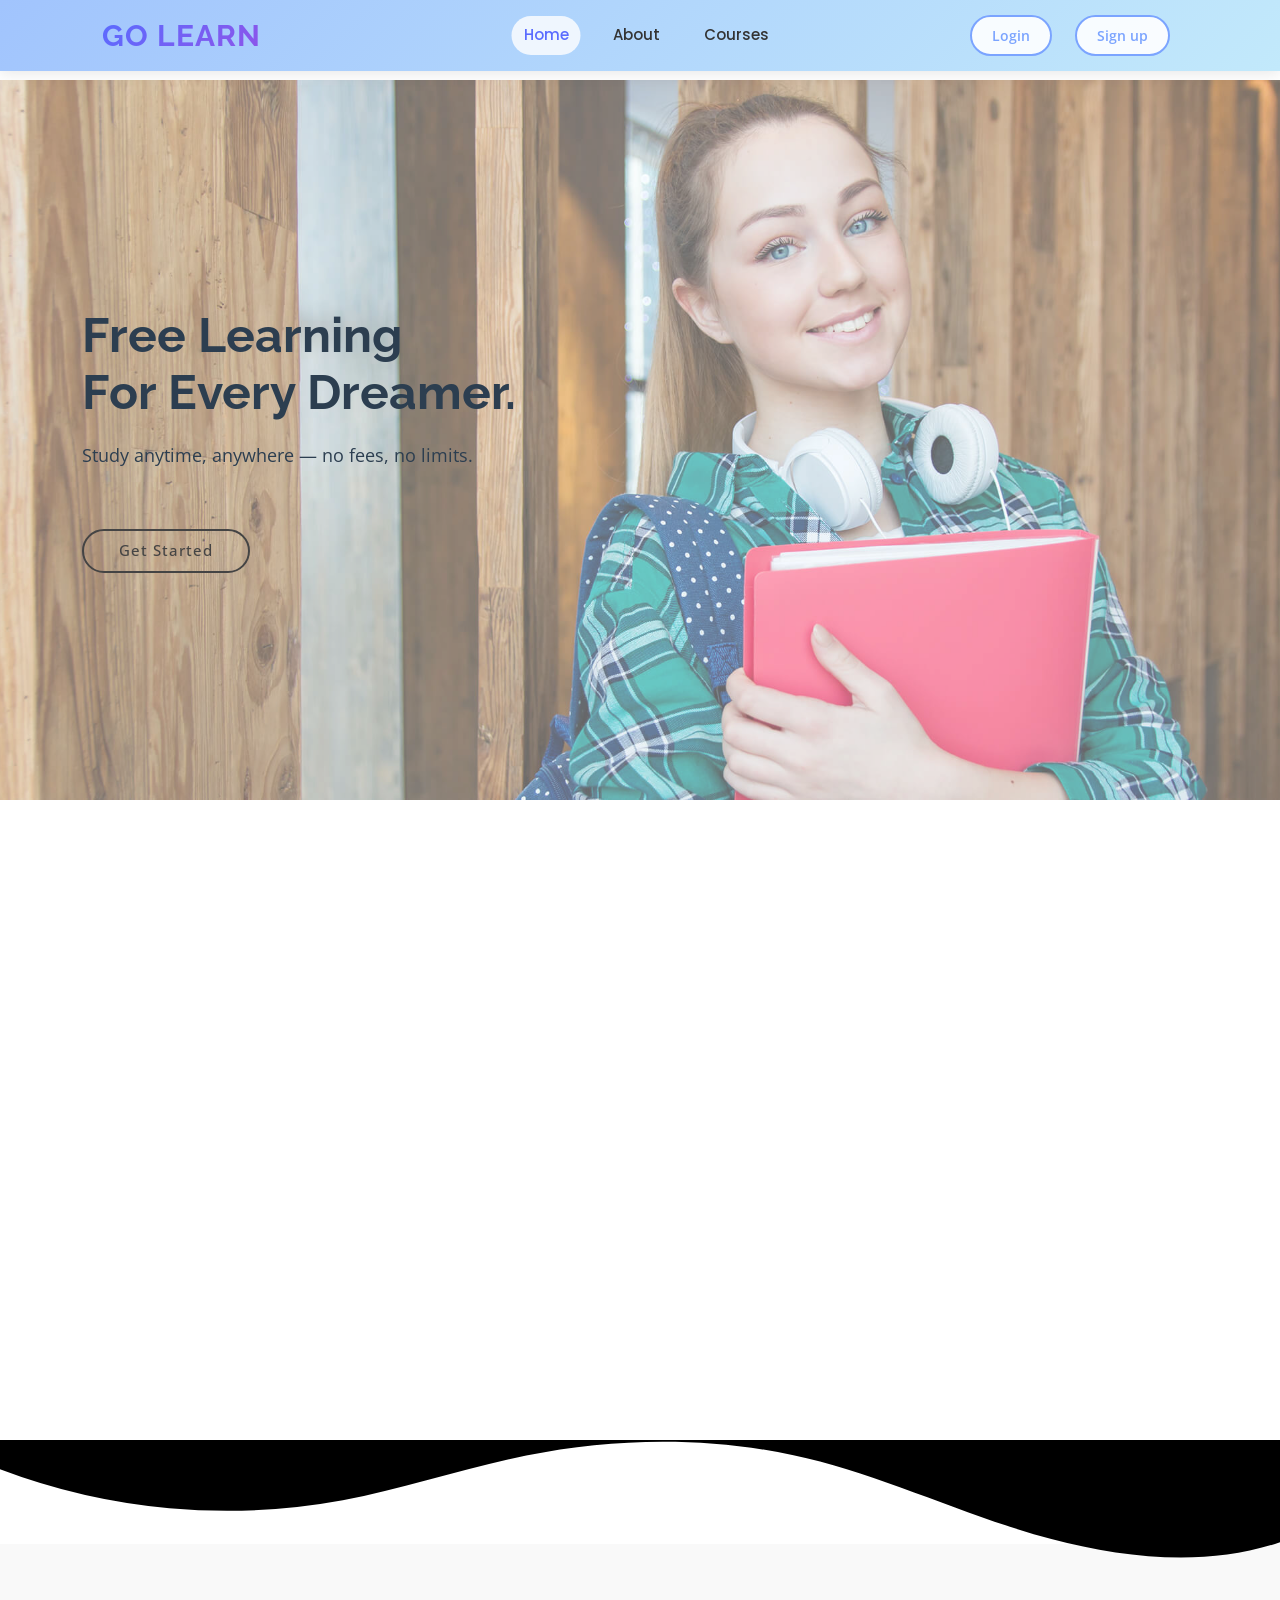
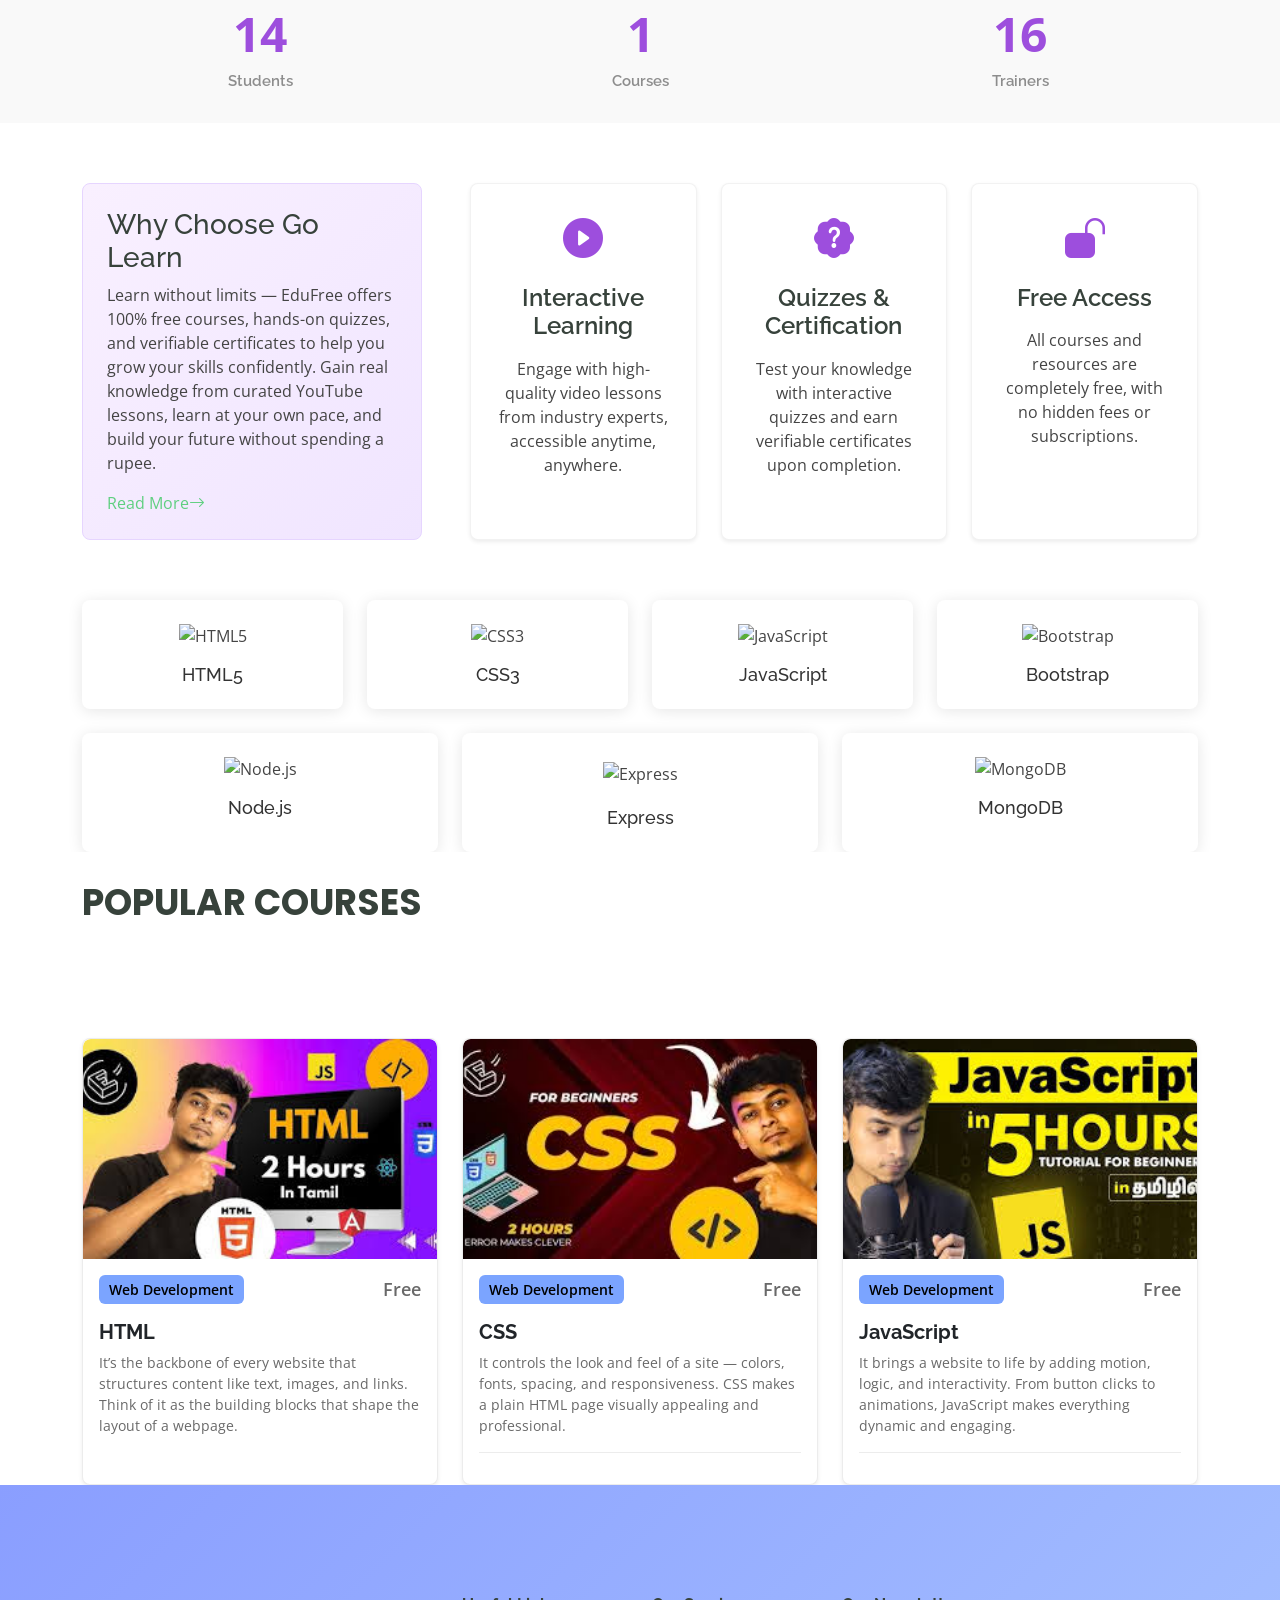
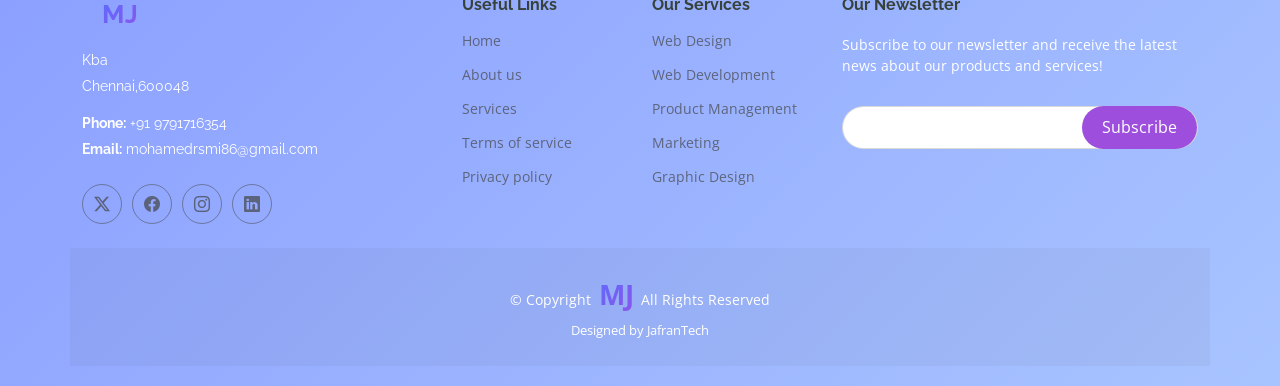
==== commit 072316c9: "today commit" ====
--- a/index.html
+++ b/index.html
@@ -9,8 +9,8 @@
   <meta name="keywords" content="">
 
   <!-- Favicons -->
-  <link href="assets/img/favicon.png" rel="icon">
-  <link href="assets/img/apple-touch-icon.png" rel="apple-touch-icon">
+  <link href="assets/img/logo.jpg" rel="icon">
+  <link href="assets/img/logo.jpg" rel="apple-touch-icon">
 
   <!-- Fonts -->
   <link href="https://fonts.googleapis.com" rel="preconnect">
@@ -28,6 +28,26 @@
   <link href="assets/css/main.css" rel="stylesheet">
   <!-- Custom CSS -->
   <link href="assets/css/custom.css" rel="stylesheet">
+  <style>
+    /* Minimal CSS to make header fixed without affecting original styles */
+    .header {
+      position: fixed;
+      top: 0;
+      left: 0;
+      right: 0;
+      z-index: 1030;
+    }
+    
+    /* Add padding to body to prevent content from being hidden under fixed header */
+    body {
+      padding-top: 80px;
+    }
+    
+    /* Ensure smooth scrolling */
+    html {
+      scroll-padding-top: 80px;
+    }
+  </style>
 
   <!-- =======================================================
   * Template Name: Mentor
@@ -40,7 +60,7 @@
 
 <body class="index-page">
 
-  <header id="header" class="header d-flex align-items-center sticky-top">
+  <header id="header" class="header d-flex align-items-center sticky-top ">
     <div class="container-fluid container-xl position-relative d-flex align-items-center">
       <a href="index.html" class="logo d-flex align-items-center">
         <h1 class="sitename">Go Learn</h1>
@@ -51,15 +71,13 @@
           <li><a href="index.html" class="active">Home</a></li>
           <li><a href="about.html">About</a></li>
           <li><a href="courses.html">Courses</a></li>
-          <li><a href="trainers.html">Instructors</a></li>
-          <li><a href="contact.html">Contact</a></li>
         </ul>
         <i class="mobile-nav-toggle d-xl-none bi bi-list"></i>
       </nav>
 
       <div class="header-actions">
         <a href="login.html" class="btn-login me-2">Login</a>
-        <a href="register.html" class="btn-getstarted">Sign Up</a>
+        <a href="login.html" class="btn-login me-2">Sign up</a>
       </div>
     </div>
   </header>
@@ -181,11 +199,15 @@
 
     <!-- Counts Section -->
     <section id="counts" class="section counts light-background">
-
+      <style>
+        .purecounter {
+          color: #9D4EDD !important;
+          font-weight: 700;
+          font-size: 2.5rem;
+        }
+      </style>
       <div class="container" data-aos="fade-up" data-aos-delay="100">
-
         <div class="row gy-4">
-
           <div class="col-lg-4 col-md-6">
             <div class="stats-item text-center w-100 h-100">
               <span data-purecounter-start="0" data-purecounter-end="20" data-purecounter-duration="1" class="purecounter"></span>
@@ -200,19 +222,14 @@
             </div>
           </div><!-- End Stats Item -->
 
-          
-
           <div class="col-lg-4 col-md-6">
             <div class="stats-item text-center w-100 h-100">
               <span data-purecounter-start="0" data-purecounter-end="24" data-purecounter-duration="1" class="purecounter"></span>
               <p>Trainers</p>
             </div>
           </div><!-- End Stats Item -->
-
-        </div>
-
-      </div>
-
+        </div>
+      </div>
     </section><!-- /Counts Section -->
 
     <!-- Why Us Section -->
@@ -220,7 +237,7 @@
       <div class="container" data-aos="fade-up">
         <div class="row gx-lg-5">
           <div class="col-lg-4 d-flex flex-column justify-content-center pe-lg-4">
-            <div class="content p-4 rounded-3" style="background-color: #e7f5ee;">
+            <div class="content p-4 rounded-3" style="background: linear-gradient(135deg, #f9f0ff 0%, #f0e5ff 100%); border: 1px solid #e6d5ff;">
               <h3>Why Choose Go Learn</h3>
               <p>
                 Learn without limits — EduFree offers 100% free courses, hands-on quizzes, and verifiable certificates to help you grow your skills confidently. Gain real knowledge from curated YouTube lessons, learn at your own pace, and build your future without spending a rupee.
@@ -240,7 +257,7 @@
               <div class="col-md-4">
                 <div class="feature-card h-100 p-4 rounded-3 bg-white shadow-sm">
                   <div class="feature-icon mb-3 text-center">
-                    <i class="bi bi-play-circle-fill text-success" style="font-size: 2.5rem;"></i>
+                    <i class="bi bi-play-circle-fill" style="font-size: 2.5rem; color: #9D4EDD;"></i>
                   </div>
                   <h4 class="text-center mb-3 fw-semibold">Interactive Learning</h4>
                   <p class="text-center mb-0">Engage with high-quality video lessons from industry experts, accessible anytime, anywhere.</p>
@@ -251,7 +268,7 @@
               <div class="col-md-4">
                 <div class="feature-card h-100 p-4 rounded-3 bg-white shadow-sm">
                   <div class="feature-icon mb-3 text-center">
-                    <i class="bi bi-patch-question-fill text-success" style="font-size: 2.5rem;"></i>
+                    <i class="bi bi-patch-question-fill" style="font-size: 2.5rem; color: #9D4EDD;"></i>
                   </div>
                   <h4 class="text-center mb-3 fw-semibold">Quizzes & Certification</h4>
                   <p class="text-center mb-0">Test your knowledge with interactive quizzes and earn verifiable certificates upon completion.</p>
@@ -262,7 +279,7 @@
               <div class="col-md-4">
                 <div class="feature-card h-100 p-4 rounded-3 bg-white shadow-sm">
                   <div class="feature-icon mb-3 text-center">
-                    <i class="bi bi-unlock-fill text-success" style="font-size: 2.5rem;"></i>
+                    <i class="bi bi-unlock-fill" style="font-size: 2.5rem; color: #9D4EDD;"></i>
                   </div>
                   <h4 class="text-center mb-3 fw-semibold">Free Access</h4>
                   <p class="text-center mb-0">All courses and resources are completely free, with no hidden fees or subscriptions.</p>
@@ -421,11 +438,12 @@
       <img src="assets/img/html thumbnail.jpeg" class="img-fluid" alt="HTML Course" style="height:220px; object-fit:cover;">
       <div class="course-content d-flex flex-column flex-grow-1 p-3">
         <div class="d-flex justify-content-between align-items-center mb-3">
-          <p class="category mb-0 text-success fw-semibold">Web Development</p>
+          <p class="category mb-0 fw-semibold" style="background-color: #7ba4ff; color: #000; padding: 4px 10px; border-radius: 6px; display: inline-block;">Web Development</p>
+
           <p class="price mb-0 fw-semibold">Free</p>
         </div>
 
-        <h3 class="fw-bold"><a href="course-details.html" class="text-decoration-none text-dark">HTML</a></h3>
+        <h3 class="fw-bold"><a href="courses.html" class="text-decoration-none text-dark">HTML</a></h3>
         <p class="description flex-grow-1 mb-3">It’s the backbone of every website that structures content like text, images, and links.
           Think of it as the building blocks that shape the layout of a webpage.</p>
       </div>
@@ -439,11 +457,12 @@
       <img src="assets/img/css thumbnail.jpeg" class="img-fluid" alt="CSS Course" style="height:220px; object-fit:cover;">
       <div class="course-content d-flex flex-column flex-grow-1 p-3">
         <div class="d-flex justify-content-between align-items-center mb-3">
-          <p class="category mb-0 text-success fw-semibold">Web Development</p>
+         <p class="category mb-0 fw-semibold" style="background-color: #7ba4ff; color: #000; padding: 4px 10px; border-radius: 6px; display: inline-block;">Web Development</p>
+
           <p class="price mb-0 fw-semibold">Free</p>
         </div>
 
-        <h3 class="fw-bold"><a href="course-details.html" class="text-decoration-none text-dark">CSS</a></h3>
+        <h3 class="fw-bold"><a href="courses.html" class="text-decoration-none text-dark">CSS</a></h3>
         <p class="description flex-grow-1 mb-3">It controls the look and feel of a site — colors, fonts, spacing, and responsiveness.
           CSS makes a plain HTML page visually appealing and professional.</p>
 
@@ -462,11 +481,12 @@
       <img src="assets/img/js thumbnail.jpeg" class="img-fluid" alt="JavaScript Course" style="height:220px; object-fit:cover;">
       <div class="course-content d-flex flex-column flex-grow-1 p-3">
         <div class="d-flex justify-content-between align-items-center mb-3">
-          <p class="category mb-0 text-success fw-semibold">Web Development</p>
+          <p class="category mb-0 fw-semibold" style="background-color: #7ba4ff; color: #000; padding: 4px 10px; border-radius: 6px; display: inline-block;">Web Development</p>
+
           <p class="price mb-0 fw-semibold">Free</p>
         </div>
 
-        <h3 class="fw-bold"><a href="course-details.html" class="text-decoration-none text-dark">JavaScript</a></h3>
+        <h3 class="fw-bold"><a href="courses.html" class="text-decoration-none text-dark">JavaScript</a></h3>
         <p class="description flex-grow-1 mb-3">It brings a website to life by adding motion, logic, and interactivity.
           From button clicks to animations, JavaScript makes everything dynamic and engaging.</p>
 
--- a/assets/css/main.css
+++ b/assets/css/main.css
@@ -656,14 +656,15 @@
   font-size: 16px;
   padding: 0 20px 2px 20px;
   margin: -7px -8px -7px 0;
-  background: var(--accent-color);
+  background: #9D4EDD;
   color: var(--contrast-color);
   transition: 0.3s;
   border-radius: 50px;
 }
 
 .footer .footer-newsletter .newsletter-form input[type=submit]:hover {
-  background: color-mix(in srgb, var(--accent-color), transparent 20%);
+  background: #8a3fd4;
+  box-shadow: 0 0 0 2px rgba(157, 78, 221, 0.3);
 }
 
 .footer .copyright {
@@ -931,8 +932,9 @@
 }
 
 .hero .btn-get-started:hover {
-  background: var(--accent-color);
-  border: 2px solid var(--accent-color);
+  background: #9D4EDD;
+  border: 2px solid #9D4EDD;
+  box-shadow: 0 0 0 2px rgba(157, 78, 221, 0.3);
 }
 
 @media (max-width: 768px) {
--- a/assets/css/custom.css
+++ b/assets/css/custom.css
@@ -18,6 +18,9 @@
   box-shadow: var(--shadow-sm);
   position: relative;
   z-index: 997;
+  display: flex;
+  justify-content: space-between;
+  align-items: center;
 }
 
 .sitename {
@@ -34,7 +37,11 @@
 }
 
 .navmenu {
-  margin-left: 30px;
+  position: absolute;
+  left: 50%;
+  transform: translateX(-50%);
+  margin: 0;
+  padding: 0;
 }
 
 .navmenu ul {
@@ -43,12 +50,15 @@
   display: flex;
   list-style: none;
   align-items: center;
+  justify-content: center;
+  gap: 20px;
 }
 
 .navmenu > ul > li {
   position: relative;
   white-space: nowrap;
-  padding: 10px 0 10px 24px;
+  padding: 10px 0;
+  margin: 0;
 }
 
 .navmenu a {
@@ -80,6 +90,12 @@
   display: flex;
   align-items: center;
   gap: 15px;
+  padding-right: 20px;
+}
+
+.logo {
+  padding-left: 20px;
+  z-index: 2;
 }
 
 .btn-login {
@@ -206,8 +222,14 @@
 
 /* Responsive */
 @media (max-width: 1200px) {
+  .navmenu {
+    position: absolute;
+    left: 50%;
+    transform: translateX(-50%);
+  }
   .navmenu > ul > li {
-    padding: 10px 0 10px 15px;
+    padding: 10px 0;
+    margin: 0 8px;
   }
 }
 
@@ -219,8 +241,9 @@
   .navmenu {
     position: fixed;
     top: 70px;
-    right: -100%;
-    width: 80%;
+    left: 0;
+    right: 0;
+    width: 100%;
     height: calc(100vh - 70px);
     background: #fff;
     overflow-y: auto;
@@ -228,6 +251,10 @@
     z-index: 999;
     padding: 20px;
     box-shadow: -5px 0 15px rgba(0, 0, 0, 0.1);
+    transform: none;
+    display: flex;
+    justify-content: center;
+    align-items: flex-start;
   }
   
   .navmenu.mobile-nav-active {
@@ -241,6 +268,7 @@
   
   .navmenu > ul > li {
     padding: 10px 0;
+    margin-right: 0;
     border-bottom: 1px solid #eee;
   }
   
@@ -259,3 +287,36 @@
     margin-left: auto;
   }
 }
+
+/* Scroll Top Button */
+.scroll-top {
+  position: fixed;
+  visibility: hidden;
+  opacity: 0;
+  right: 20px;
+  bottom: 20px;
+  z-index: 9999;
+  background: #9D4EDD;
+  width: 40px;
+  height: 40px;
+  border-radius: 50%;
+  transition: all 0.4s;
+  color: #fff;
+  font-size: 24px;
+  line-height: 0;
+  text-align: center;
+  padding-top: 8px;
+  box-shadow: 0 4px 10px rgba(157, 78, 221, 0.3);
+}
+
+.scroll-top:hover {
+  background: #7B2CBF;
+  color: #fff;
+  transform: translateY(-3px);
+  box-shadow: 0 6px 15px rgba(157, 78, 221, 0.4);
+}
+
+.scroll-top.active {
+  visibility: visible;
+  opacity: 1;
+}
